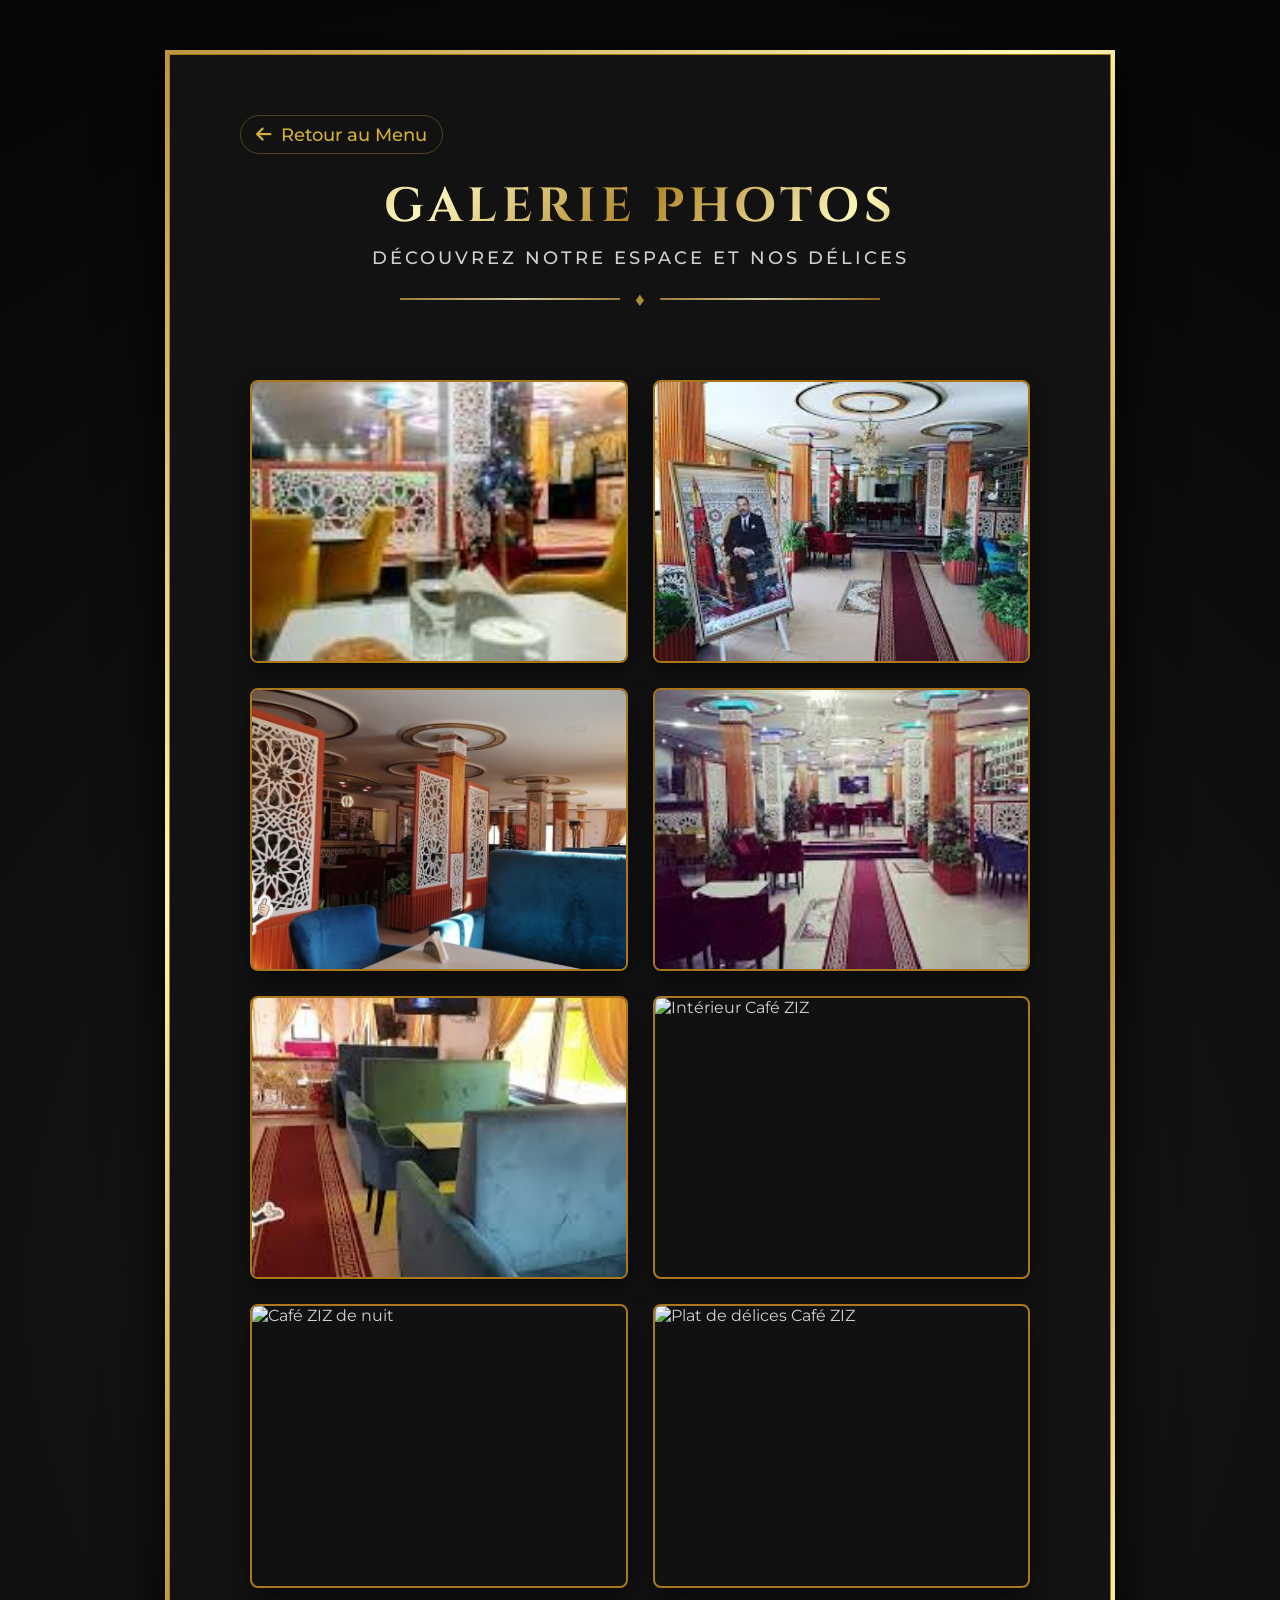
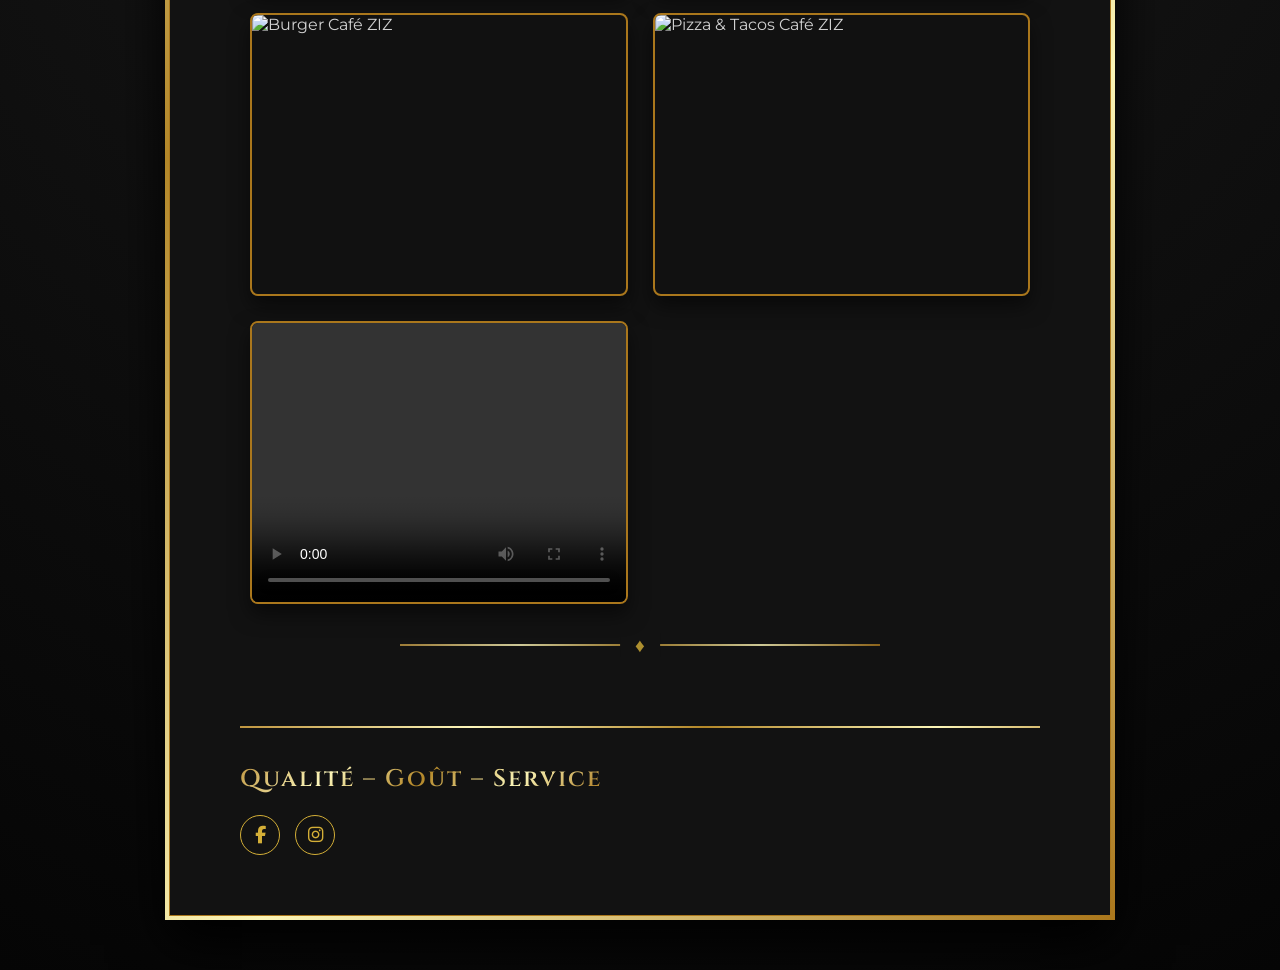
==== galerie.html @ 18fbc148 "Add files via upload" ====
<!DOCTYPE html>
<html lang="fr">
<head>
    <meta charset="UTF-8">
    <meta name="viewport" content="width=device-width, initial-scale=1.0">
    <title>Galerie Photos - Café ZIZ</title>
    <link href="https://fonts.googleapis.com/css2?family=Cinzel:wght@600;700&family=Montserrat:wght@300;400;500;600&display=swap" rel="stylesheet">
    <link rel="stylesheet" href="https://cdnjs.cloudflare.com/ajax/libs/font-awesome/6.4.0/css/all.min.css">
    <link rel="stylesheet" href="style.css">
</head>
<body>
    <div class="menu-wrapper">
        <div class="menu-border">
            
            <!-- EN-TÊTE GALERIE -->
            <header class="menu-header">
                <div style="display: flex; justify-content: space-between; align-items: center; width: 100%; margin-bottom: 20px;">
                    <a href="index.html" class="btn-back"><i class="fas fa-arrow-left"></i> <span data-i18n="back_menu">Retour au Menu</span></a>
                </div>
                <h1 class="logo" style="font-size: 3rem;">GALERIE PHOTOS</h1>
                <p class="subtitle" data-i18n="gallery_subtitle">Découvrez notre espace et nos délices</p>
                <div class="separator-lg"></div>
            </header>

            <!-- GRILLE DE PHOTOS -->
            <div class="gallery-grid">
                <!-- Les images seront remplacées par les vraies photos du client -->
                <div class="gallery-item">
                    <img src="galerie_1.png" alt="Intérieur Café ZIZ">
                </div>
                <div class="gallery-item">
                    <img src="galerie_2.png" alt="Ambiance Café ZIZ">
                </div>
                <div class="gallery-item">
                    <img src="galerie_3.png" alt="Café ZIZ">
                </div>
                <div class="gallery-item">
                    <img src="galerie_4.png" alt="Moment Café ZIZ">
                </div>
                <div class="gallery-item">
                    <img src="galerie_5.png" alt="Espace Café ZIZ">
                </div>
                <!-- Nouvelles photos de Facebook/Instagram -->
                <div class="gallery-item">
                    <img src="https://lh3.googleusercontent.com/gps-cs-s/AHVAweoNxLHYcgx1hzj46jsmkvnhsr-VAkMN4bJezgdVap1Wr3NnrfoCGLHvt9lrUhoif5vy9aZj2CBKVbX7vsvthm3c0YmHeY7kuM-_m4VFA2ZQ7hpc6B1k14rPy1wHjk3l5nMuJU4=s0" alt="Intérieur Café ZIZ">
                </div>
                <div class="gallery-item">
                    <img src="https://lh3.googleusercontent.com/gps-cs-s/AHVAweohrsUHpkGdg99qLm7tJDV2gJdjYiMEwgmk7EJVuGLrkl1IlY-J0fF3HxlY49N3o5aMW80NBz_TSGRo-Cj8Q3ye0EUSnNTfJAF_bVQ7Pmgxc7juDaPUa6mEBIuyZ4WYv8A6s7l2Lw=s0" alt="Café ZIZ de nuit">
                </div>
                <div class="gallery-item">
                    <img src="https://lh3.googleusercontent.com/gps-cs-s/AHVAwerqPcXUmlLuP56XF5-hAqOZH_MOqp10pVddZRDMVcAmP2FxIqf2_sDqcezC5HSfTGcW2uetWe-hbIVQs5oNxzUNivAekTcsPZGCHCSLEwLRocZ8YfQFwuEAC9zWvs_8993w6Uo=s0" alt="Plat de délices Café ZIZ">
                </div>
                <div class="gallery-item">
                    <img src="https://lh3.googleusercontent.com/gps-cs-s/AHVAweqTDdI72V5xpfSEFdHW0OCeVmuXG_MmndRvJmgnpA6kptyGIpIEhq6FA2DhvEZTqHW-zFI_aHbUTIRbvl5GpefRxkh-2f9QgcitPclg063tF8QLgwKr2r1g436xzqVhYNS43TLT=s0" alt="Burger Café ZIZ">
                </div>
                <div class="gallery-item">
                    <img src="https://lh3.googleusercontent.com/gps-cs-s/AHVAweots5VA2mmfvfKoRhsH7SCkhl7aC6pfZ7XgMldYOciRiDbuRqNXwTqY1IxlXIbH4WDxW-yd3jIkeTim8IRrinfquZ7zftHzJje9qfhjsOaen5wNLYrYQIeo10vks-vDa_x7sTk=s0" alt="Pizza & Tacos Café ZIZ">
                </div>
                <!-- Vidéo WhatsApp -->
                <div class="gallery-item">
                    <video controls>
                        <source src="WhatsApp Video 2026-03-01 at 05.08.19.mp4" type="video/mp4">
                        Votre navigateur ne supporte pas la balise vidéo.
                    </video>
                </div>
                <!-- Vous pouvez ajouter plus d'images ici -->
            </div>

            <div class="separator-lg" style="margin-top: 40px; margin-bottom: 30px;"></div>
            
            <!-- PIED DE MENU -->
            <footer class="menu-footer">
                <div class="slogan-container">
                    <p class="slogan" data-i18n="slogan">Qualité – Goût – Service</p>
                    <div class="socials">
                        <a href="https://www.facebook.com/profile.php?id=61587702085567" target="_blank" title="Facebook Café ZIZ"><i class="fab fa-facebook-f"></i></a>
                        <a href="https://www.instagram.com/station_restaurant_ziz?igsh=MXFtaHEzbTh1YmVvZw==" target="_blank" title="Instagram Café ZIZ"><i class="fab fa-instagram"></i></a>
                    </div>
                </div>
            </footer>
            
        </div>
    </div>
    
    <script src="translate.js"></script>
    <script>
        // Set the language from local storage if available, otherwise default to fr
        document.addEventListener('DOMContentLoaded', () => {
            const currentLang = localStorage.getItem('cafeZizLang') || 'fr';
            if (typeof setLanguage === 'function') {
                setLanguage(currentLang);
            }
        });
    </script>
</body>
</html>
---- style.css ----
/* VARIABLES DE COULEUR ET DESIGN (STYLE LUXE) */
:root {
    --bg-main: #0a0a0a;         /* Arrière-plan de la page */
    --bg-paper: #121212;        /* Arrière-plan du menu (Noir Mat) */
    
    --gold-primary: #D4AF37;    /* Doré Standard */
    --gold-light: #FBF5B7;      /* Doré Clair (Éclat) */
    --gold-dark: #AA771C;       /* Doré Sombre */
    
    /* Dégradé Doré pour les titres, boutons et bordures */
    --gold-gradient: linear-gradient(135deg, #BF953F, #FCF6BA, #B38728, #FBF5B7, #AA771C);
    
    --text-white: #ffffff;      
    --text-light: #d1d1d1;      /* Blanc Léger */
}

* {
    box-sizing: border-box;
    margin: 0;
    padding: 0;
}

body {
    background-color: var(--bg-main);
    background-image: radial-gradient(circle at center, #1a1a1a 0%, #050505 100%);
    color: var(--text-light);
    font-family: 'Montserrat', sans-serif;
    min-height: 100vh;
    display: flex;
    justify-content: center;
    align-items: center;
    padding: 50px 20px;
}

/* LE CONTENEUR PRINCIPAL DU MENU (Format A4/A3) */
.menu-wrapper {
    width: 100%;
    max-width: 950px; /* Dimension A4/A3 adaptée au web */
    background-color: var(--bg-paper);
    padding: 4px; /* Épaisseur de la bordure extérieure dorée */
    box-shadow: 0 25px 50px rgba(0, 0, 0, 0.95);
    background: var(--gold-gradient);
}

/* LA BORDURE INTÉRIEURE (Ligne fine dorée) */
.menu-border {
    background-color: var(--bg-paper);
    padding: 60px 70px;
    height: 100%;
    border: 1px solid var(--gold-dark);
    display: flex;
    flex-direction: column;
}

/* ======= ÉCRAN DE CHARGEMENT ======= */
.loading-screen {
    position: fixed;
    top: 0;
    left: 0;
    width: 100%;
    height: 100%;
    background-color: var(--bg-main);
    background-image: radial-gradient(circle at center, #1a1a1a 0%, #050505 100%);
    display: flex;
    justify-content: center;
    align-items: center;
    z-index: 9999;
    transition: opacity 0.8s ease, visibility 0.8s ease;
}

.loading-logo {
    font-size: 4rem;
    animation: pulse 1.5s infinite alternate, goldShine 2s infinite alternate;
    margin-bottom: 20px;
}

.loading-slogan {
    font-size: 1.5rem;
    color: var(--text-white);
    font-family: 'Cinzel', serif;
    text-shadow: 0 0 10px rgba(255, 255, 255, 0.3);
    animation: fadeInSlogan 2s ease-out forwards;
    direction: rtl;
}

@keyframes fadeInSlogan {
    from { opacity: 0; transform: translateY(20px); }
    to { opacity: 1; transform: translateY(0); }
}

.loading-screen.hidden {
    opacity: 0;
    visibility: hidden;
}

@keyframes pulse {
    0% { transform: scale(1); }
    100% { transform: scale(1.05); }
}

@keyframes goldShine {
    0% { text-shadow: 0 0 10px rgba(191, 149, 63, 0.4), 0 0 20px rgba(191, 149, 63, 0.2); }
    100% { text-shadow: 0 0 20px rgba(252, 246, 186, 0.8), 0 0 40px rgba(212, 175, 55, 0.6), 0 0 60px rgba(191, 149, 63, 0.4); }
}

/* ======= SÉLECTEUR DE LANGUE ======= */
.lang-selector {
    display: flex;
    justify-content: center;
    gap: 12px;
    margin-bottom: 30px;
}

.lang-btn {
    font-family: 'Montserrat', sans-serif;
    font-size: 0.9rem;
    font-weight: 500;
    background: transparent;
    color: var(--text-light);
    border: 1px solid rgba(212, 175, 55, 0.4);
    padding: 8px 18px;
    border-radius: 25px;
    cursor: pointer;
    transition: all 0.3s ease;
    letter-spacing: 0.5px;
}

.lang-btn:hover {
    border-color: var(--gold-primary);
    color: var(--gold-primary);
    transform: translateY(-2px);
    box-shadow: 0 4px 12px rgba(212, 175, 55, 0.2);
}

.lang-btn.active {
    background: var(--gold-gradient);
    color: #000;
    border-color: transparent;
    font-weight: 600;
    box-shadow: 0 4px 15px rgba(212, 175, 55, 0.35);
}

/* RTL Support for Arabic */
[dir="rtl"] .category-title {
    flex-direction: row-reverse;
}

[dir="rtl"] .items li {
    flex-direction: row-reverse;
}

[dir="rtl"] .dots {
    margin: 0 12px;
}

[dir="rtl"] .about-vision {
    border-left: none;
    border-right: 3px solid var(--gold-primary);
}

[dir="rtl"] .no-price li {
    margin-right: 0;
    margin-left: 15px;
}

[dir="rtl"] .no-price li::before {
    margin-right: 0;
    margin-left: 8px;
}

/* ======= EN-TÊTE ======= */
.menu-header {
    text-align: center;
    margin-bottom: 50px;
}

/* ======= STICKY NAVIGATION ======= */
.sticky-nav {
    position: sticky;
    top: 0;
    z-index: 100;
    background: var(--bg-paper);
    padding: 15px 0;
    border-bottom: 1px solid rgba(212, 175, 55, 0.3);
    margin: 0 -70px 30px -70px;
    box-shadow: 0 5px 15px rgba(0,0,0,0.5);
    overflow-x: auto;
    white-space: nowrap;
    -ms-overflow-style: none;
    scrollbar-width: none;
}
.sticky-nav::-webkit-scrollbar {
    display: none;
}

.nav-links {
    list-style: none;
    display: flex;
    justify-content: flex-start;
    padding: 0 70px;
    gap: 15px;
}

.nav-links li a {
    text-decoration: none;
    color: var(--text-light);
    font-size: 0.95rem;
    font-weight: 500;
    padding: 8px 16px;
    border-radius: 20px;
    border: 1px solid rgba(212, 175, 55, 0.4);
    background: rgba(10, 10, 10, 0.8);
    transition: all 0.3s ease;
    display: flex;
    align-items: center;
    gap: 8px;
}

.nav-links li a:hover, .nav-links li a.active-link {
    background: var(--gold-gradient);
    color: #000;
    border-color: transparent;
    font-weight: 600;
    box-shadow: 0 4px 10px rgba(212, 175, 55, 0.3);
}

.logo {
    font-family: 'Cinzel', serif;
    font-size: 3.8rem;
    font-weight: 700;
    background: var(--gold-gradient);
    -webkit-background-clip: text;
    background-clip: text;
    -webkit-text-fill-color: transparent;
    letter-spacing: 5px;
    margin-bottom: 8px;
    color: var(--gold-primary); /* Fallback */
}

.subtitle {
    font-size: 1.1rem;
    letter-spacing: 3px;
    color: var(--text-light);
    text-transform: uppercase;
    margin-bottom: 8px;
    font-weight: 500;
}

.location {
    font-size: 0.95rem;
    color: var(--gold-primary);
    letter-spacing: 1px;
}

/* Ligne séparatrice avec losange */
.separator-lg {
    width: 60%;
    height: 2px;
    background: var(--gold-gradient);
    margin: 30px auto 0;
    position: relative;
    opacity: 0.8;
}

.separator-sm {
    width: 30%;
    height: 1px;
    background: var(--gold-gradient);
    margin: 40px auto 10px;
    opacity: 0.6;
}

/* SECTION AMBIANCE */
.ambience-section {
    width: 100%;
    margin: 20px 0 40px;
    text-align: center;
}

.ambience-title {
    font-family: 'Cinzel', serif;
    font-size: 1.2rem;
    color: var(--gold-primary);
    letter-spacing: 4px;
    text-transform: uppercase;
    margin-bottom: 25px;
}

.ambience-container {
    width: 100%;
    max-width: 800px;
    margin: 0 auto;
    padding: 10px;
    border: 1px solid var(--gold-dark);
    background: rgba(255, 255, 255, 0.03);
    border-radius: 8px;
    box-shadow: 0 15px 35px rgba(0,0,0,0.5);
}

.ambience-img {
    width: 100%;
    height: auto;
    max-height: 450px;
    object-fit: cover;
    border-radius: 4px;
    display: block;
    transition: transform 0.5s ease, filter 0.5s ease;
    filter: brightness(0.9);
}

.ambience-img:hover {
    transform: scale(1.02);
    filter: brightness(1.1);
}

/* Responsive adjustment for ambience */
@media (max-width: 600px) {
    .ambience-title {
        font-size: 1rem;
    }
    .ambience-container {
        padding: 5px;
    }
    .ambience-img {
        max-height: 250px;
    }
}

.separator-lg::after {
    content: '♦';
    position: absolute;
    top: 50%;
    left: 50%;
    transform: translate(-50%, -50%);
    color: var(--gold-primary);
    background-color: var(--bg-paper);
    padding: 0 15px;
    font-size: 1.2rem;
}

/* ======= STRUCTURE DES COLONNES ======= */
.menu-content {
    display: flex;
    justify-content: space-between;
    gap: 40px;
    margin-bottom: 25px;
}

.menu-column {
    flex: 1;
    display: flex;
    flex-direction: column;
    gap: 35px;
}

.flex-three-col {
    gap: 30px;
    border-top: 1px solid rgba(212, 175, 55, 0.25);
    padding-top: 35px;
    margin-top: 10px;
}

/* ======= CATÉGORIES ET TITRES ======= */
.category {
    margin-bottom: 20px;
}

.category-title {
    font-family: 'Cinzel', serif;
    background: var(--gold-gradient);
    -webkit-background-clip: text;
    background-clip: text;
    -webkit-text-fill-color: transparent;
    font-size: 1.8rem;
    border-bottom: 1px solid rgba(212, 175, 55, 0.4);
    padding-bottom: 8px;
    margin-bottom: 15px;
    display: flex;
    align-items: center;
    gap: 12px;
    letter-spacing: 1px;
    color: var(--gold-primary); /* Fallback */
}

.main-cat {
    justify-content: center;
    font-size: 2.1rem;
    margin-bottom: 25px;
}

.sub-cat {
    font-family: 'Cinzel', serif;
    background: var(--gold-gradient);
    -webkit-background-clip: text;
    background-clip: text;
    -webkit-text-fill-color: transparent;
    font-size: 1.4rem;
    margin-bottom: 10px;
    color: var(--gold-light); /* Fallback */
}

.sub-cat i {
    color: var(--gold-dark);
    margin-right: 8px;
}

/* Icônes de catégories dorées */
.category-title i {
    font-size: 1.5rem;
    background: var(--gold-gradient);
    -webkit-background-clip: text;
    background-clip: text;
    -webkit-text-fill-color: transparent;
    width: 35px;
    text-align: center;
}

/* Badge (ex: Vendredi) */
.badge {
    font-family: 'Montserrat', sans-serif;
    font-size: 0.75rem;
    background: var(--gold-gradient);
    color: #000;
    padding: 4px 10px;
    border-radius: 4px;
    font-weight: 700;
    vertical-align: middle;
    margin-left: auto; /* Pousse à droite si flex */
    letter-spacing: 0.5px;
    text-transform: uppercase;
}

.badge-lg {
    font-size: 0.85rem;
    padding: 6px 12px;
    box-shadow: 0 0 10px rgba(212, 175, 55, 0.4);
    animation: goldPulse 2s infinite;
}

@keyframes goldPulse {
    0% { box-shadow: 0 0 5px rgba(212, 175, 55, 0.2); transform: scale(1); }
    50% { box-shadow: 0 0 15px rgba(212, 175, 55, 0.6); transform: scale(1.02); }
    100% { box-shadow: 0 0 5px rgba(212, 175, 55, 0.2); transform: scale(1); }
}

/* ======= LISTE DES ARTICLES ======= */
.ftour-desc {
    font-size: 1rem;
    line-height: 1.6;
    color: var(--text-light);
    font-style: italic;
    margin-bottom: 15px;
}

.small-desc {
    font-size: 0.95rem;
    color: var(--text-light);
    opacity: 0.9;
    margin-left: 8px;
    font-style: italic;
}

.top-margin {
    margin-top: 35px;
}

.top-margin-border {
    margin-top: 25px;
}

.items {
    list-style: none;
    display: flex;
    flex-direction: column;
    gap: 8px;
}

.items li {
    display: flex;
    align-items: baseline;
    font-size: 1.2rem;
    font-weight: 400;
}

.item-name {
    color: var(--text-white);
    font-weight: 500;
    letter-spacing: 0.5px;
    white-space: nowrap;
}

.dots {
    flex: 1;
    border-bottom: 1px dotted rgba(212, 175, 55, 0.4);
    margin: 0 12px;
    position: relative;
    top: -4px;
}

.item-price {
    color: var(--gold-light);
    font-weight: 600;
    font-size: 1.25rem;
    font-family: 'Montserrat', sans-serif;
    white-space: nowrap;
}

/* Styles pour liste sans prix (Tajine, etc.) */
.no-price {
    display: flex;
    flex-wrap: wrap;
    gap: 6px;
}

.no-price li {
    display: inline-block;
    margin-right: 15px;
    color: var(--text-light);
    font-size: 1.15rem;
    font-weight: 400;
}

.no-price li::before {
    content: '•';
    color: var(--gold-primary);
    margin-right: 8px;
    font-size: 1.2rem;
    vertical-align: middle;
}

.grid-list-four {
    display: grid;
    grid-template-columns: 1fr;
    gap: 25px;
}

.sub-cat-mini {
    color: var(--gold-primary);
    font-size: 1.15rem;
    margin-bottom: 12px;
    font-family: 'Cinzel', serif;
    border-bottom: 1px dotted rgba(212, 175, 55, 0.3);
    padding-bottom: 5px;
    display: inline-block;
}

.grid-list-salades {
    display: grid;
    grid-template-columns: 1fr;
    gap: 10px;
}

.grid-list {
    display: grid;
    grid-template-columns: 1fr 1fr;
    gap: 5px;
}

.grid-list li {
    margin-right: 0;
}

.tagine-info, .couscous-info {
    font-size: 1.05rem;
    color: var(--text-white);
    margin-bottom: 8px;
}

.couscous-info {
    font-size: 1.15rem;
    color: var(--gold-primary);
    margin-bottom: 15px;
    border-bottom: 1px dashed rgba(212, 175, 55, 0.3);
    padding-bottom: 8px;
    display: inline-block;
}

.tagine-info strong, .couscous-info strong {
    color: var(--gold-primary);
    font-weight: 500;
}

.couscous-info .badge {
    margin-left: 10px;
}

.list-margin {
    margin-top: 15px;
}

.glace-price {
    margin-top: 15px;
    font-size: 1.15rem;
    color: var(--text-white);
}

.price-hl {
    color: var(--gold-light);
    font-weight: 700;
    font-size: 1.25rem;
    font-family: 'Montserrat', sans-serif;
}

.small-cat {
    flex: 1;
}

/* ======= PIED DE PAGE / FINAL TOUCH ======= */
.menu-footer {
    margin-top: 50px;
    border-top: 2px solid;
    border-image: var(--gold-gradient);
    border-image-slice: 1;
    padding-top: 35px;
    display: flex;
    justify-content: space-between;
    align-items: flex-end;
}

.slogan-container {
    display: flex;
    flex-direction: column;
    gap: 20px;
}

.slogan {
    font-family: 'Cinzel', serif;
    font-size: 1.5rem;
    background: var(--gold-gradient);
    -webkit-background-clip: text;
    background-clip: text;
    -webkit-text-fill-color: transparent;
    letter-spacing: 2px;
    font-weight: 600;
}

.socials {
    display: flex;
    gap: 15px;
}

.socials a {
    display: flex;
    align-items: center;
    justify-content: center;
    width: 40px;
    height: 40px;
    border-radius: 50%;
    border: 1px solid var(--gold-primary);
    color: var(--gold-primary);
    text-decoration: none;
    transition: all 0.3s ease;
    font-size: 1.1rem;
}

.socials a:hover {
    background: var(--gold-gradient);
    color: #000;
    transform: translateY(-2px);
    box-shadow: 0 5px 15px rgba(212, 175, 55, 0.3);
}

.qr-container {
    display: flex;
    align-items: center;
    gap: 20px;
    text-align: right;
}

.qr-text {
    font-size: 0.9rem;
    color: var(--text-light);
    line-height: 1.5;
    font-weight: 400;
    letter-spacing: 0.5px;
}

.qr-code {
    border: 2px solid var(--gold-primary);
    padding: 5px;
    border-radius: 6px;
    background-color: #060606;
    transition: transform 0.3s ease;
}
.qr-code:hover {
    transform: scale(1.05);
}

/* ======= SECTION À PROPOS ======= */
.about-section {
    margin-top: 40px;
    padding-top: 35px;
    border-top: 1px solid rgba(212, 175, 55, 0.25);
}

.about-content {
    background: rgba(255, 255, 255, 0.02);
    border: 1px solid rgba(212, 175, 55, 0.15);
    border-radius: 8px;
    padding: 30px;
    text-align: center;
}

.about-title {
    font-family: 'Cinzel', serif;
    color: var(--gold-primary);
    font-size: 1.5rem;
    margin-bottom: 20px;
    letter-spacing: 1px;
}

.about-title i {
    margin-right: 10px;
}

.about-text {
    font-size: 1.15rem;
    line-height: 1.6;
    margin-bottom: 25px;
    color: var(--text-light);
}

.about-text strong {
    color: var(--gold-light);
    font-weight: 600;
}

.about-features {
    margin-bottom: 25px;
    text-align: left;
    display: inline-block;
}

.about-features h4 {
    color: var(--gold-primary);
    margin-bottom: 15px;
    font-size: 1.2rem;
    font-weight: 600;
}

.about-features ul {
    list-style: none;
    display: grid;
    grid-template-columns: 1fr 1fr;
    gap: 12px 30px;
}

.about-features li {
    font-size: 1.1rem;
    display: flex;
    align-items: center;
    gap: 8px;
    color: var(--text-white);
}

.about-features i {
    color: var(--gold-primary);
    font-size: 1rem;
}

.about-vision {
    background: rgba(0, 0, 0, 0.3);
    padding: 15px 20px;
    border-radius: 6px;
    border-left: 3px solid var(--gold-primary);
    display: inline-block;
    max-width: 80%;
}

.about-vision h4 {
    color: var(--gold-primary);
    margin-bottom: 8px;
    font-size: 1.2rem;
    font-weight: 600;
}

.about-vision p {
    font-size: 1.15rem;
    line-height: 1.5;
}

.about-vision strong {
    color: var(--gold-light);
    letter-spacing: 1px;
}

/* ======= GALERIE PHOTOS ======= */
.gallery-grid {
    display: grid;
    grid-template-columns: repeat(auto-fit, minmax(280px, 1fr));
    gap: 25px;
    margin-top: 30px;
    padding: 0 10px;
}

.gallery-item {
    border-radius: 8px;
    overflow: hidden;
    position: relative;
    border: 2px solid var(--gold-dark);
    box-shadow: 0 10px 20px rgba(0, 0, 0, 0.5);
    transition: transform 0.4s ease, box-shadow 0.4s ease;
    background-color: #111;
    display: flex;
    justify-content: center;
    align-items: center;
    aspect-ratio: 4/3;
}

.gallery-item img, .gallery-item video {
    width: 100%;
    height: 100%;
    object-fit: cover;
    transition: transform 0.6s ease;
}

.gallery-item:hover {
    transform: translateY(-5px);
    box-shadow: 0 15px 30px rgba(212, 175, 55, 0.4);
    border-color: var(--gold-primary);
}

.gallery-item:hover img {
    transform: scale(1.05);
}

.btn-back {
    display: inline-flex;
    align-items: center;
    gap: 10px;
    color: var(--gold-primary);
    text-decoration: none;
    font-size: 1.1rem;
    font-weight: 500;
    transition: all 0.3s ease;
    padding: 8px 15px;
    border: 1px solid rgba(212, 175, 55, 0.3);
    border-radius: 25px;
}

.btn-back:hover {
    background: rgba(212, 175, 55, 0.1);
    color: var(--gold-light);
    border-color: var(--gold-primary);
}

.btn-gallery {
    display: inline-flex;
    align-items: center;
    gap: 12px;
    background: var(--gold-gradient);
    color: #000;
    text-decoration: none;
    font-size: 1.2rem;
    font-weight: 600;
    padding: 12px 25px;
    border-radius: 30px;
    transition: all 0.3s ease;
    box-shadow: 0 5px 15px rgba(212, 175, 55, 0.4);
    letter-spacing: 0.5px;
}

.btn-gallery:hover {
    transform: translateY(-3px);
    box-shadow: 0 8px 25px rgba(212, 175, 55, 0.6);
}

/* ======= SECTION VIDÉO ======= */
.video-section {
    margin-top: 40px;
    padding-top: 35px;
    border-top: 1px solid rgba(212, 175, 55, 0.25);
    text-align: center;
}

.video-header {
    margin-bottom: 25px;
}

.video-title {
    font-family: 'Cinzel', serif;
    color: var(--text-white);
    font-size: 1.5rem;
    margin-bottom: 10px;
    letter-spacing: 1px;
}

.video-desc {
    color: var(--text-light);
    font-size: 1.1rem;
}

.video-container {
    width: 100%;
    max-width: 800px;
    margin: 0 auto;
}

/* ======= MAPS & AVIS ======= */
.maps-section {
    margin-top: 40px;
    padding-top: 35px;
    border-top: 1px solid rgba(212, 175, 55, 0.25);
    text-align: center;
}

.maps-header {
    margin-bottom: 25px;
}

.maps-title {
    font-family: 'Cinzel', serif;
    color: var(--gold-primary);
    font-size: 1.5rem;
    margin-bottom: 10px;
    letter-spacing: 1px;
}

.maps-title i {
    margin-right: 10px;
}

.stars-rating {
    margin-bottom: 10px;
}

.stars-rating i {
    color: var(--gold-primary);
    font-size: 1.2rem;
    margin: 0 2px;
}

.rating-text {
    color: var(--gold-light);
    font-size: 1.2rem;
    font-weight: 600;
    margin-left: 8px;
}

.maps-desc {
    color: var(--text-light);
    font-size: 1.1rem;
}

.maps-container {
    width: 100%;
    border: 2px solid var(--gold-dark);
    border-radius: 8px;
    overflow: hidden;
    box-shadow: 0 10px 20px rgba(0, 0, 0, 0.5);
}

.maps-container iframe {
    display: block;
}

/* ======= RESPONSIVE DESIGN ======= */

/* --- TABLETTE (max 850px) --- */
@media (max-width: 850px) {
    .menu-border {
        padding: 40px 30px;
    }
    
    .menu-content, .menu-content.top-margin {
        flex-direction: column;
        gap: 30px;
    }
    
    .menu-content {
        gap: 25px;
    }
    
    .grid-list-four {
        grid-template-columns: 1fr;
    }
    
    .flex-three-col {
        flex-direction: column;
        gap: 35px;
    }
    
    .menu-footer {
        flex-direction: column-reverse;
        gap: 30px;
        align-items: center;
        text-align: center;
    }
    
    .qr-container {
        flex-direction: column;
        text-align: center;
    }
    
    .logo {
        font-size: 3rem;
    }

    .about-features ul {
        grid-template-columns: 1fr;
    }
    
    .about-vision {
        max-width: 100%;
    }

    .lang-selector {
        flex-wrap: wrap;
        gap: 8px;
    }

    .lang-btn {
        font-size: 0.85rem;
        padding: 7px 16px;
    }
}

/* --- MOBILE (max 600px) --- */
@media (max-width: 600px) {
    body {
        padding: 15px 8px;
    }

    .menu-wrapper {
        padding: 3px;
    }

    .menu-border {
        padding: 30px 20px;
    }
    
    .logo {
        font-size: 2.4rem;
        letter-spacing: 3px;
    }
    
    .subtitle {
        font-size: 0.9rem;
        letter-spacing: 2px;
    }
    
    .location {
        font-size: 0.85rem;
    }
    
    .separator-lg {
        width: 80%;
        margin-top: 20px;
    }
    
    .menu-header {
        margin-bottom: 30px;
    }

    /* Language selector mobile */
    .lang-selector {
        margin-bottom: 20px;
        gap: 6px;
    }

    .lang-btn {
        font-size: 0.75rem;
        padding: 6px 12px;
        border-radius: 20px;
    }

    /* Categories */
    .category-title {
        font-size: 1.4rem;
        gap: 8px;
    }
    
    .main-cat {
        font-size: 1.6rem;
        margin-bottom: 18px;
    }
    
    .sub-cat {
        font-size: 1.15rem;
    }
    
    .category-title i {
        font-size: 1.2rem;
        width: 28px;
    }

    /* Items */
    .items li {
        font-size: 1.05rem;
    }
    
    .item-name {
        font-size: 1rem;
    }
    
    .item-price {
        font-size: 1.05rem;
        white-space: nowrap;
    }
    
    .dots {
        margin: 0 8px;
    }

    /* Descriptions */
    .ftour-desc {
        font-size: 0.9rem;
        line-height: 1.5;
    }
    
    .small-desc {
        font-size: 0.8rem;
        display: block;
        margin-left: 0;
        margin-top: 2px;
    }

    /* No-price items */
    .no-price li {
        font-size: 1rem;
    }

    /* Tagine / Couscous */
    .tagine-info, .couscous-info {
        font-size: 0.95rem;
    }
    
    .couscous-info {
        font-size: 1rem;
    }
    
    /* Badge */
    .badge {
        font-size: 0.65rem;
        padding: 3px 8px;
    }
    
    .badge-lg {
        font-size: 0.7rem;
        padding: 4px 10px;
    }

    /* Glaces */
    .grid-list {
        grid-template-columns: 1fr 1fr;
        gap: 6px;
    }
    
    .glace-price {
        font-size: 1rem;
    }
    
    .price-hl {
        font-size: 1.1rem;
    }

    /* About section */
    .about-content {
        padding: 20px 15px;
    }
    
    .about-title {
        font-size: 1.25rem;
    }
    
    .about-text {
        font-size: 1rem;
    }
    
    .about-features h4 {
        font-size: 1.05rem;
    }
    
    .about-features li {
        font-size: 0.95rem;
    }
    
    .about-vision h4 {
        font-size: 1.05rem;
    }
    
    .about-vision p {
        font-size: 1rem;
    }
    
    /* Maps & Avis mobile */
    .maps-title {
        font-size: 1.25rem;
    }
    
    .rating-text {
        font-size: 1rem;
    }
    
    .maps-desc {
        font-size: 0.95rem;
    }
    
    .maps-container iframe {
        height: 200px;
    }

    /* Footer */
    .slogan {
        font-size: 1.2rem;
        letter-spacing: 1px;
    }
    

    .socials a {
        width: 38px;
        height: 38px;
        font-size: 1rem;
    }
    
    .qr-text {
        font-size: 0.8rem;
    }

    /* Sub categories */
    .sub-cat-mini {
        font-size: 1rem;
    }

    /* Top margins */
    .top-margin {
        margin-top: 25px;
    }
    
    .top-margin-border {
        margin-top: 20px;
        padding-top: 25px;
    }
    
    .menu-footer {
        margin-top: 35px;
        padding-top: 25px;
    }
}

/* --- PETIT MOBILE (max 420px) --- */
@media (max-width: 420px) {
    body {
        padding: 10px 5px;
    }
    
    .menu-border {
        padding: 25px 15px;
    }
    
    .logo {
        font-size: 2rem;
        letter-spacing: 2px;
    }
    
    .subtitle {
        font-size: 0.8rem;
    }
    
    .category-title {
        font-size: 1.2rem;
    }
    
    .main-cat {
        font-size: 1.4rem;
    }
    
    .items li {
        font-size: 0.95rem;
    }
    
    .item-price {
        font-size: 0.95rem;
    }
    
    .lang-btn {
        font-size: 0.7rem;
        padding: 5px 10px;
    }

    .about-content {
        padding: 15px 12px;
    }
    
    .slogan {
        font-size: 1rem;
    }
}

/* ======= BOUTON WHATSAPP FLOTTANT ======= */
.whatsapp-float {
    position: fixed;
    width: 60px;
    height: 60px;
    bottom: 40px;
    right: 40px;
    background-color: #25d366;
    color: #FFF;
    border-radius: 50px;
    text-align: center;
    font-size: 35px;
    box-shadow: 0px 4px 15px rgba(0, 0, 0, 0.4);
    z-index: 1000;
    display: flex;
    justify-content: center;
    align-items: center;
    text-decoration: none;
    transition: all 0.3s ease;
    animation: bounceWhatsApp 2s infinite;
}

.whatsapp-float:hover {
    background-color: #128c7e;
    transform: scale(1.1);
    box-shadow: 0px 6px 20px rgba(37, 211, 102, 0.6);
}

@keyframes bounceWhatsApp {
    0%, 20%, 50%, 80%, 100% { transform: translateY(0); }
    40% { transform: translateY(-10px); }
    60% { transform: translateY(-5px); }
}

@media (max-width: 600px) {
    .whatsapp-float {
        width: 50px;
        height: 50px;
        bottom: 20px;
        right: 20px;
        font-size: 30px;
    }
}

/* ======= NAV LIVRAISON BADGE ======= */
.nav-livraison {
    background: linear-gradient(135deg, rgba(37, 211, 102, 0.15), rgba(18, 140, 126, 0.15)) !important;
    border-color: rgba(37, 211, 102, 0.6) !important;
    color: #25d366 !important;
}

.nav-livraison:hover {
    background: linear-gradient(135deg, #25d366, #128c7e) !important;
    color: #fff !important;
    border-color: transparent !important;
}

.nav-gratuit-badge {
    background: #25d366;
    color: #fff;
    font-size: 0.6rem;
    font-weight: 800;
    padding: 2px 6px;
    border-radius: 10px;
    letter-spacing: 0.5px;
    animation: pulseLiv 1.8s infinite;
}

@keyframes pulseLiv {
    0%, 100% { opacity: 1; transform: scale(1); }
    50% { opacity: 0.8; transform: scale(1.08); }
}

/* ======= SECTION LIVRAISON GRATUITE ======= */
.livraison-section {
    margin-top: 30px;
    padding-top: 40px;
    border-top: 1px solid rgba(37, 211, 102, 0.25);
}

.livraison-inner {
    background: linear-gradient(135deg, rgba(37, 211, 102, 0.06) 0%, rgba(18, 140, 126, 0.04) 50%, rgba(37, 211, 102, 0.06) 100%);
    border: 1px solid rgba(37, 211, 102, 0.25);
    border-radius: 16px;
    padding: 40px 30px;
    text-align: center;
    position: relative;
    overflow: hidden;
}

.livraison-inner::before {
    content: '';
    position: absolute;
    top: -50%;
    left: -50%;
    width: 200%;
    height: 200%;
    background: radial-gradient(circle at center, rgba(37, 211, 102, 0.04) 0%, transparent 60%);
    pointer-events: none;
}

.livraison-badge-top {
    display: inline-block;
    background: linear-gradient(135deg, #25d366, #128c7e);
    color: #fff;
    font-size: 0.85rem;
    font-weight: 800;
    padding: 6px 20px;
    border-radius: 20px;
    letter-spacing: 2px;
    margin-bottom: 20px;
    box-shadow: 0 4px 15px rgba(37, 211, 102, 0.35);
    animation: pulseLiv 2s infinite;
}

.livraison-title {
    font-family: 'Cinzel', serif;
    font-size: 2.2rem;
    color: #25d366;
    margin-bottom: 12px;
    letter-spacing: 2px;
}

.livraison-title i {
    margin-right: 12px;
    animation: bikeMove 1.5s ease-in-out infinite alternate;
}

@keyframes bikeMove {
    from { transform: translateX(-5px); }
    to { transform: translateX(5px); }
}

.livraison-subtitle {
    font-size: 1.15rem;
    color: var(--text-light);
    margin-bottom: 30px;
    line-height: 1.6;
}

.livraison-subtitle strong {
    color: #25d366;
    font-weight: 700;
}

.livraison-features {
    display: flex;
    justify-content: center;
    gap: 25px;
    flex-wrap: wrap;
    margin-bottom: 35px;
}

.liv-feature {
    display: flex;
    flex-direction: column;
    align-items: center;
    gap: 10px;
    background: rgba(37, 211, 102, 0.08);
    border: 1px solid rgba(37, 211, 102, 0.2);
    border-radius: 12px;
    padding: 18px 22px;
    min-width: 110px;
    transition: transform 0.3s ease, background 0.3s ease;
}

.liv-feature:hover {
    transform: translateY(-4px);
    background: rgba(37, 211, 102, 0.14);
}

.liv-feature i {
    font-size: 1.6rem;
    color: #25d366;
}

.liv-feature span {
    font-size: 0.85rem;
    color: var(--text-white);
    font-weight: 500;
    text-align: center;
}

.livraison-whatsapp {
    display: inline-flex;
    align-items: center;
    gap: 10px;
    background: linear-gradient(135deg, #25d366, #128c7e);
    color: #fff;
    text-decoration: none;
    font-size: 1.1rem;
    font-weight: 700;
    padding: 16px 35px;
    border-radius: 50px;
    margin-bottom: 20px;
    box-shadow: 0 8px 25px rgba(37, 211, 102, 0.4);
    transition: all 0.3s ease;
    letter-spacing: 0.5px;
}

.livraison-whatsapp i {
    font-size: 1.4rem;
}

.livraison-whatsapp:hover {
    transform: translateY(-3px) scale(1.03);
    box-shadow: 0 12px 35px rgba(37, 211, 102, 0.55);
}

.livraison-note {
    font-size: 0.95rem;
    color: rgba(255, 255, 255, 0.55);
    font-style: italic;
    margin-top: 5px;
}

@media (max-width: 600px) {
    .livraison-title { font-size: 1.5rem; }
    .livraison-features { gap: 12px; }
    .liv-feature { min-width: 80px; padding: 12px 14px; }
    .livraison-whatsapp { font-size: 0.95rem; padding: 13px 25px; }
}

/* ======= FORMULAIRE COMMANDE LIVRAISON ======= */
.order-form-container {
    width: 100%;
    max-width: 520px;
    margin: 0 auto 20px;
    text-align: left;
}

.order-form-title {
    font-family: 'Cinzel', serif;
    font-size: 1.1rem;
    color: #25d366;
    text-align: center;
    margin-bottom: 20px;
    letter-spacing: 1px;
}

.order-form-title i {
    margin-right: 8px;
}

.order-form {
    display: flex;
    flex-direction: column;
    gap: 14px;
}

.form-group {
    display: flex;
    flex-direction: column;
    gap: 6px;
}

.form-group label {
    font-size: 0.85rem;
    font-weight: 600;
    color: rgba(255, 255, 255, 0.75);
    letter-spacing: 0.5px;
}

.form-group label i {
    color: #25d366;
    margin-right: 6px;
}

.form-group input,
.form-group textarea {
    background: rgba(255, 255, 255, 0.05);
    border: 1px solid rgba(37, 211, 102, 0.25);
    border-radius: 10px;
    padding: 12px 16px;
    color: #fff;
    font-family: 'Montserrat', sans-serif;
    font-size: 0.95rem;
    outline: none;
    transition: border-color 0.3s ease, background 0.3s ease;
    resize: none;
}

.form-group input::placeholder,
.form-group textarea::placeholder {
    color: rgba(255, 255, 255, 0.3);
    font-size: 0.88rem;
}

.form-group input:focus,
.form-group textarea:focus {
    border-color: #25d366;
    background: rgba(37, 211, 102, 0.07);
    box-shadow: 0 0 0 3px rgba(37, 211, 102, 0.12);
}

.form-submit-btn {
    width: 100%;
    justify-content: center;
    margin-top: 8px;
    border: none;
    cursor: pointer;
    font-family: 'Montserrat', sans-serif;
}

@media (max-width: 600px) {
    .order-form-container {
        max-width: 100%;
    }
}

/* ============================================================
   CAF� ZIZ � CART SYSTEM STYLES
   ============================================================ */

/* Bouton + sur chaque article */
.add-to-cart-btn {
    margin-left: auto;
    background: linear-gradient(135deg, var(--gold-primary), var(--gold-dark));
    border: none;
    color: #000;
    width: 26px;
    height: 26px;
    border-radius: 50%;
    cursor: pointer;
    font-size: 0.75rem;
    display: inline-flex;
    align-items: center;
    justify-content: center;
    transition: transform 0.2s, box-shadow 0.2s;
    flex-shrink: 0;
}
.add-to-cart-btn:hover {
    transform: scale(1.2);
    box-shadow: 0 0 10px rgba(212,175,55,0.5);
}
.btn-pop {
    animation: btnPop 0.3s ease;
}
@keyframes btnPop {
    0%   { transform: scale(1); }
    50%  { transform: scale(1.4); }
    100% { transform: scale(1); }
}

/* FAB (bouton panier flottant) */
#cart-fab {
    position: fixed;
    bottom: 100px;
    right: 28px;
    width: 58px;
    height: 58px;
    background: linear-gradient(135deg, var(--gold-primary), var(--gold-dark));
    border-radius: 50%;
    display: flex;
    align-items: center;
    justify-content: center;
    font-size: 1.4rem;
    color: #000;
    cursor: pointer;
    z-index: 999;
    box-shadow: 0 6px 20px rgba(212,175,55,0.45);
    transition: transform 0.3s, box-shadow 0.3s;
}
#cart-fab:hover { transform: scale(1.1); box-shadow: 0 8px 25px rgba(212,175,55,0.6); }

/* Badge count */
#cart-badge {
    position: absolute;
    top: -4px;
    right: -4px;
    background: #e74c3c;
    color: #fff;
    font-size: 0.7rem;
    font-weight: 700;
    width: 20px;
    height: 20px;
    border-radius: 50%;
    align-items: center;
    justify-content: center;
    font-family: 'Montserrat', sans-serif;
}

/* Panel panier */
#cart-panel {
    position: fixed;
    bottom: 170px;
    right: 20px;
    width: 320px;
    max-height: 70vh;
    background: #0f0f0f;
    border: 1px solid rgba(212,175,55,0.35);
    border-radius: 16px;
    z-index: 998;
    display: flex;
    flex-direction: column;
    box-shadow: 0 15px 50px rgba(0,0,0,0.8);
    transform: translateY(20px) scale(0.95);
    opacity: 0;
    pointer-events: none;
    transition: all 0.3s ease;
    overflow: hidden;
}
#cart-panel.cart-open {
    transform: translateY(0) scale(1);
    opacity: 1;
    pointer-events: all;
}

.cart-panel-header {
    display: flex;
    align-items: center;
    justify-content: space-between;
    padding: 14px 18px;
    background: rgba(212,175,55,0.08);
    border-bottom: 1px solid rgba(212,175,55,0.2);
}
.cart-panel-header h3 {
    font-family: 'Cinzel', serif;
    font-size: 1rem;
    color: var(--gold-primary);
    display: flex;
    align-items: center;
    gap: 8px;
}
.cart-close-btn {
    background: transparent;
    border: none;
    color: rgba(255,255,255,0.5);
    cursor: pointer;
    font-size: 1rem;
    transition: color 0.2s;
}
.cart-close-btn:hover { color: #fff; }

#cart-list {
    overflow-y: auto;
    padding: 12px 16px;
    flex: 1;
    display: flex;
    flex-direction: column;
    gap: 10px;
}
.cart-empty {
    text-align: center;
    color: rgba(255,255,255,0.35);
    font-size: 0.9rem;
    padding: 20px 0;
}

.cart-row {
    display: flex;
    align-items: center;
    justify-content: space-between;
    background: rgba(255,255,255,0.04);
    border: 1px solid rgba(212,175,55,0.12);
    border-radius: 8px;
    padding: 8px 12px;
    gap: 10px;
}
.cart-row-info {
    display: flex;
    flex-direction: column;
    gap: 2px;
    flex: 1;
}
.cart-row-name {
    font-size: 0.85rem;
    color: #fff;
    font-weight: 500;
}
.cart-row-price {
    font-size: 0.78rem;
    color: var(--gold-primary);
}
.cart-row-controls {
    display: flex;
    align-items: center;
    gap: 8px;
}
.cart-ctrl {
    background: rgba(212,175,55,0.15);
    border: 1px solid rgba(212,175,55,0.3);
    color: var(--gold-primary);
    width: 24px;
    height: 24px;
    border-radius: 50%;
    cursor: pointer;
    font-size: 0.6rem;
    display: flex;
    align-items: center;
    justify-content: center;
    transition: background 0.2s;
}
.cart-ctrl:hover { background: rgba(212,175,55,0.35); }
.cart-qty {
    font-size: 0.9rem;
    font-weight: 700;
    color: #fff;
    min-width: 16px;
    text-align: center;
}

.cart-panel-footer {
    padding: 12px 16px;
    border-top: 1px solid rgba(212,175,55,0.2);
    display: flex;
    flex-direction: column;
    gap: 8px;
}
.cart-total-row {
    display: flex;
    justify-content: space-between;
    font-size: 1.1rem;
    font-weight: 700;
    color: #fff;
    font-family: 'Cinzel', serif;
    padding: 4px 0;
}
.cart-total-row span:last-child { color: var(--gold-primary); }

.cart-order-btn {
    width: 100%;
    background: linear-gradient(135deg, #25d366, #128c7e);
    color: #fff;
    border: none;
    border-radius: 10px;
    padding: 12px;
    font-size: 0.95rem;
    font-weight: 700;
    cursor: pointer;
    display: flex;
    align-items: center;
    justify-content: center;
    gap: 8px;
    font-family: 'Montserrat', sans-serif;
    transition: opacity 0.2s, transform 0.2s;
}
.cart-order-btn:hover { opacity: 0.9; transform: translateY(-1px); }

.cart-clear-btn {
    width: 100%;
    background: transparent;
    border: 1px solid rgba(255,255,255,0.15);
    color: rgba(255,255,255,0.4);
    border-radius: 8px;
    padding: 8px;
    font-size: 0.8rem;
    cursor: pointer;
    font-family: 'Montserrat', sans-serif;
    display: flex;
    align-items: center;
    justify-content: center;
    gap: 6px;
    transition: all 0.2s;
}
.cart-clear-btn:hover { border-color: rgba(231,76,60,0.5); color: #e74c3c; }

@media (max-width: 600px) {
    #cart-panel { width: calc(100vw - 40px); right: 10px; bottom: 155px; }
    #cart-fab   { right: 15px; bottom: 90px; }
}

/* ============================================================
   CAF� ZIZ � CART SYSTEM STYLES (IKOCHI / TOGGLE)
   ============================================================ */
.items li.cart-item-selectable { cursor: pointer; transition: background 0.2s ease, transform 0.1s ease; padding: 4px 10px; margin: 0 -10px; border-radius: 8px; position: relative; display: flex; align-items: center; }
.items li.cart-item-selectable:hover { background: rgba(212, 175, 55, 0.12); }
.items li.cart-item-selectable:active { transform: scale(0.98); }
.cart-check-box { width: 22px; height: 22px; border: 2px solid rgba(212, 175, 55, 0.45); border-radius: 6px; margin-left: auto; display: flex; align-items: center; justify-content: center; transition: all 0.2s ease; flex-shrink: 0; color: transparent; font-size: 0.8rem; }
.items li.item-selected .cart-check-box { background: var(--gold-primary); border-color: var(--gold-primary); color: #000; }
.items li.item-selected .item-name { color: var(--gold-light); font-weight: 600; }

/* -- MOD livraison DYNAMIQUE (Cacher par d�faut) -- */
.cart-check-box, #cart-fab, #cart-panel {
    display: none !important;
}

.items li.cart-item-selectable {
    pointer-events: none;
    cursor: default !important;
}

/* -- Activer le mode LIVRAISON -- */
body.livraison-mode .cart-check-box {
    display: flex !important;
}
body.livraison-mode #cart-fab {
    display: flex !important;
}
body.livraison-mode .items li.cart-item-selectable {
    pointer-events: auto;
    cursor: pointer !important;
}
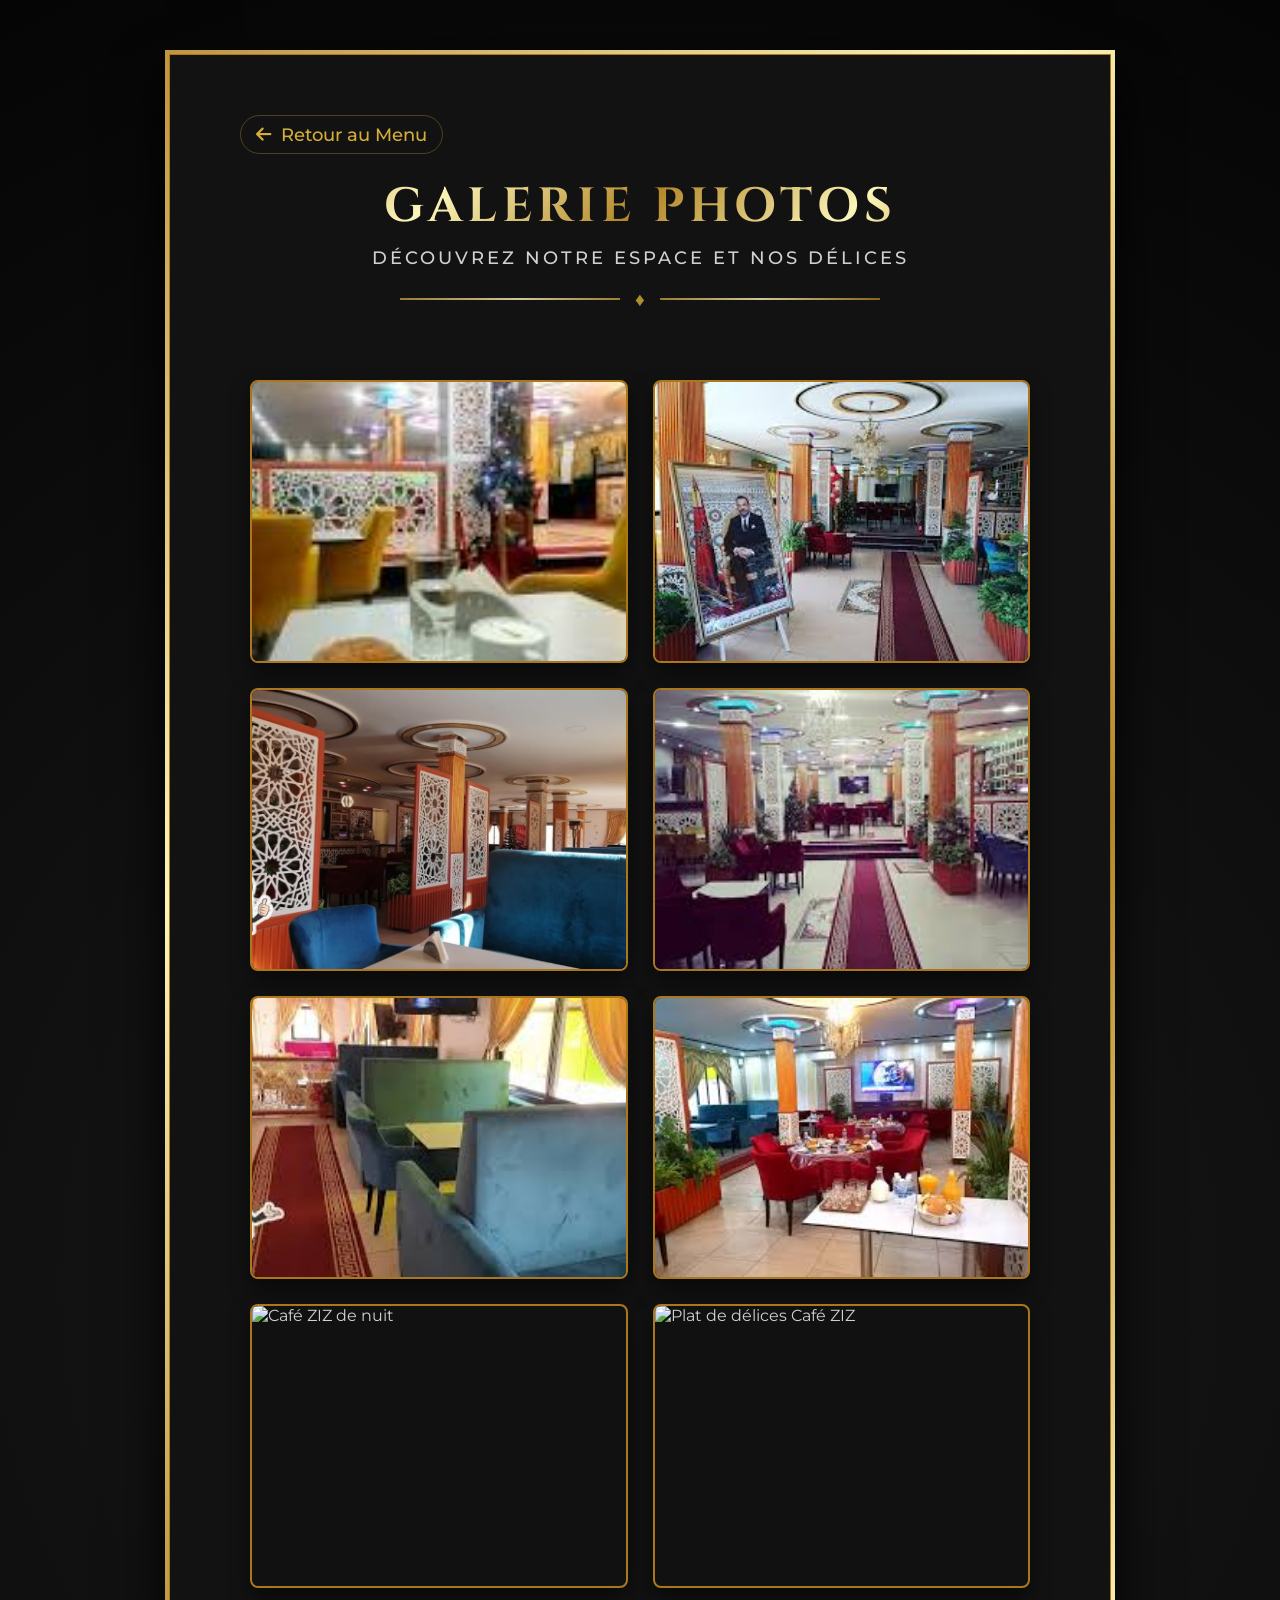
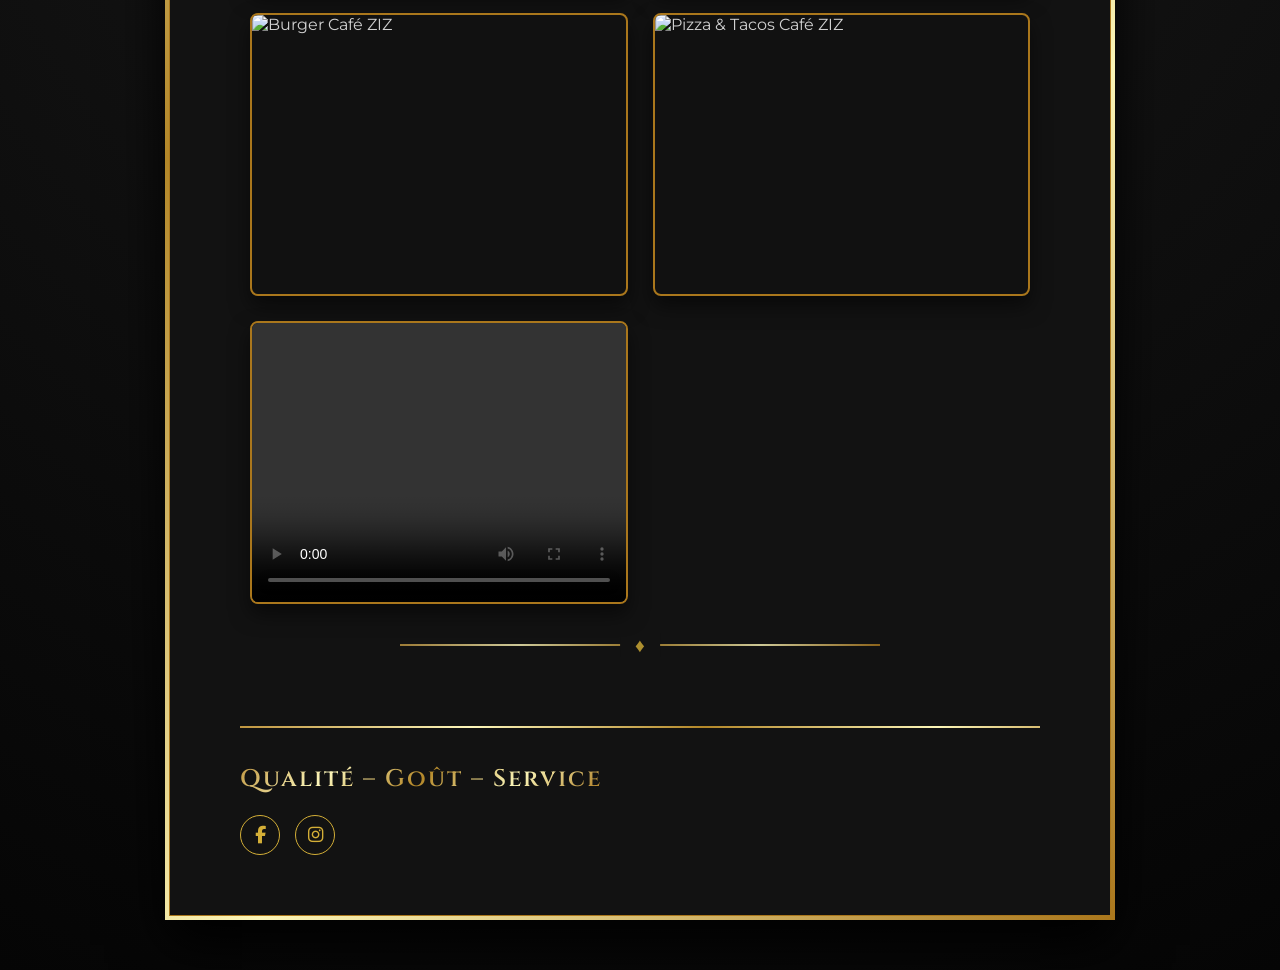
==== commit c17842b2: "Update galerie.html" ====
--- a/galerie.html
+++ b/galerie.html
@@ -42,16 +42,16 @@
                 </div>
                 <!-- Nouvelles photos de Facebook/Instagram -->
                 <div class="gallery-item">
-                    <img src="https://lh3.googleusercontent.com/gps-cs-s/AHVAweoNxLHYcgx1hzj46jsmkvnhsr-VAkMN4bJezgdVap1Wr3NnrfoCGLHvt9lrUhoif5vy9aZj2CBKVbX7vsvthm3c0YmHeY7kuM-_m4VFA2ZQ7hpc6B1k14rPy1wHjk3l5nMuJU4=s0" alt="Intérieur Café ZIZ">
+                    <img src="images.jfif" alt="Intérieur Café ZIZ">
                 </div>
                 <div class="gallery-item">
-                    <img src="https://lh3.googleusercontent.com/gps-cs-s/AHVAweohrsUHpkGdg99qLm7tJDV2gJdjYiMEwgmk7EJVuGLrkl1IlY-J0fF3HxlY49N3o5aMW80NBz_TSGRo-Cj8Q3ye0EUSnNTfJAF_bVQ7Pmgxc7juDaPUa6mEBIuyZ4WYv8A6s7l2Lw=s0" alt="Café ZIZ de nuit">
+                    <img src="images(4).jfif" alt="Café ZIZ de nuit">
                 </div>
                 <div class="gallery-item">
-                    <img src="https://lh3.googleusercontent.com/gps-cs-s/AHVAwerqPcXUmlLuP56XF5-hAqOZH_MOqp10pVddZRDMVcAmP2FxIqf2_sDqcezC5HSfTGcW2uetWe-hbIVQs5oNxzUNivAekTcsPZGCHCSLEwLRocZ8YfQFwuEAC9zWvs_8993w6Uo=s0" alt="Plat de délices Café ZIZ">
+                    <img src="images(3).jfif" alt="Plat de délices Café ZIZ">
                 </div>
                 <div class="gallery-item">
-                    <img src="https://lh3.googleusercontent.com/gps-cs-s/AHVAweqTDdI72V5xpfSEFdHW0OCeVmuXG_MmndRvJmgnpA6kptyGIpIEhq6FA2DhvEZTqHW-zFI_aHbUTIRbvl5GpefRxkh-2f9QgcitPclg063tF8QLgwKr2r1g436xzqVhYNS43TLT=s0" alt="Burger Café ZIZ">
+                    <img src="images(2).jfif" alt="Burger Café ZIZ">
                 </div>
                 <div class="gallery-item">
                     <img src="https://lh3.googleusercontent.com/gps-cs-s/AHVAweots5VA2mmfvfKoRhsH7SCkhl7aC6pfZ7XgMldYOciRiDbuRqNXwTqY1IxlXIbH4WDxW-yd3jIkeTim8IRrinfquZ7zftHzJje9qfhjsOaen5wNLYrYQIeo10vks-vDa_x7sTk=s0" alt="Pizza & Tacos Café ZIZ">
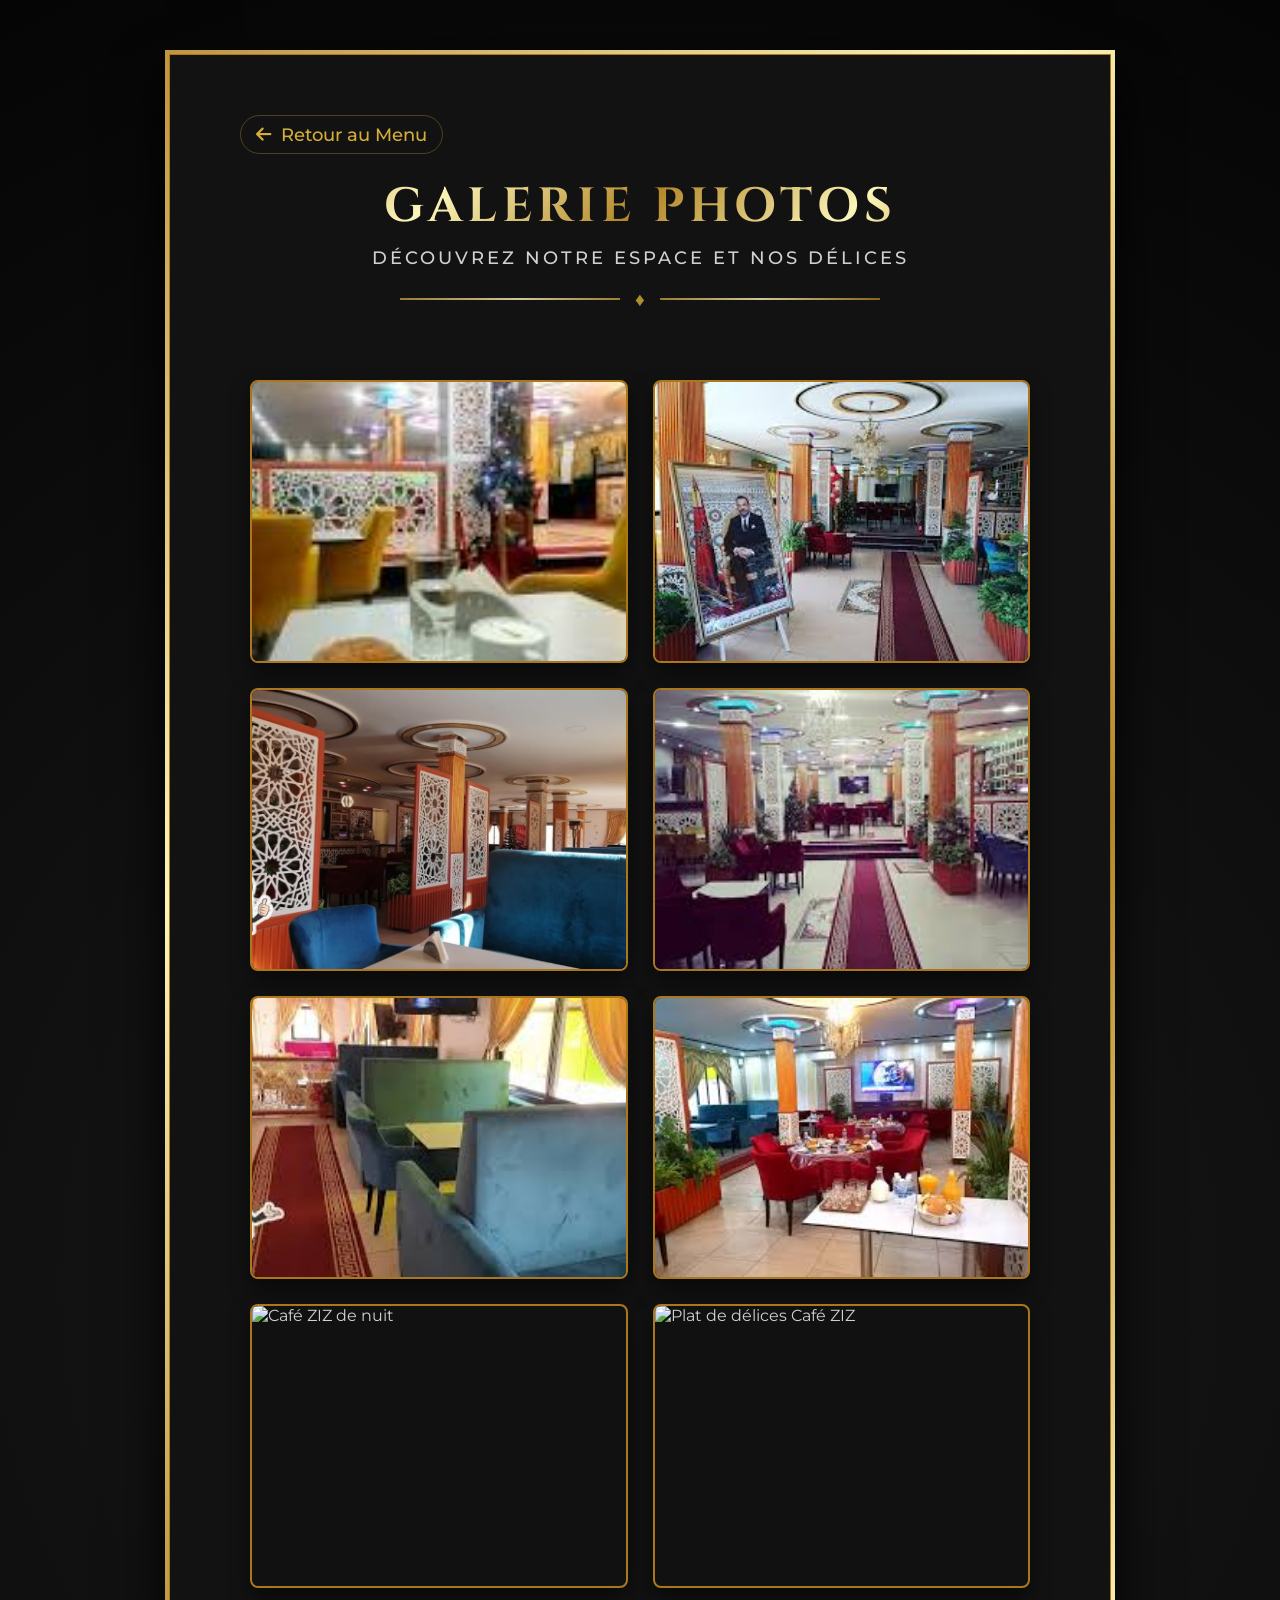
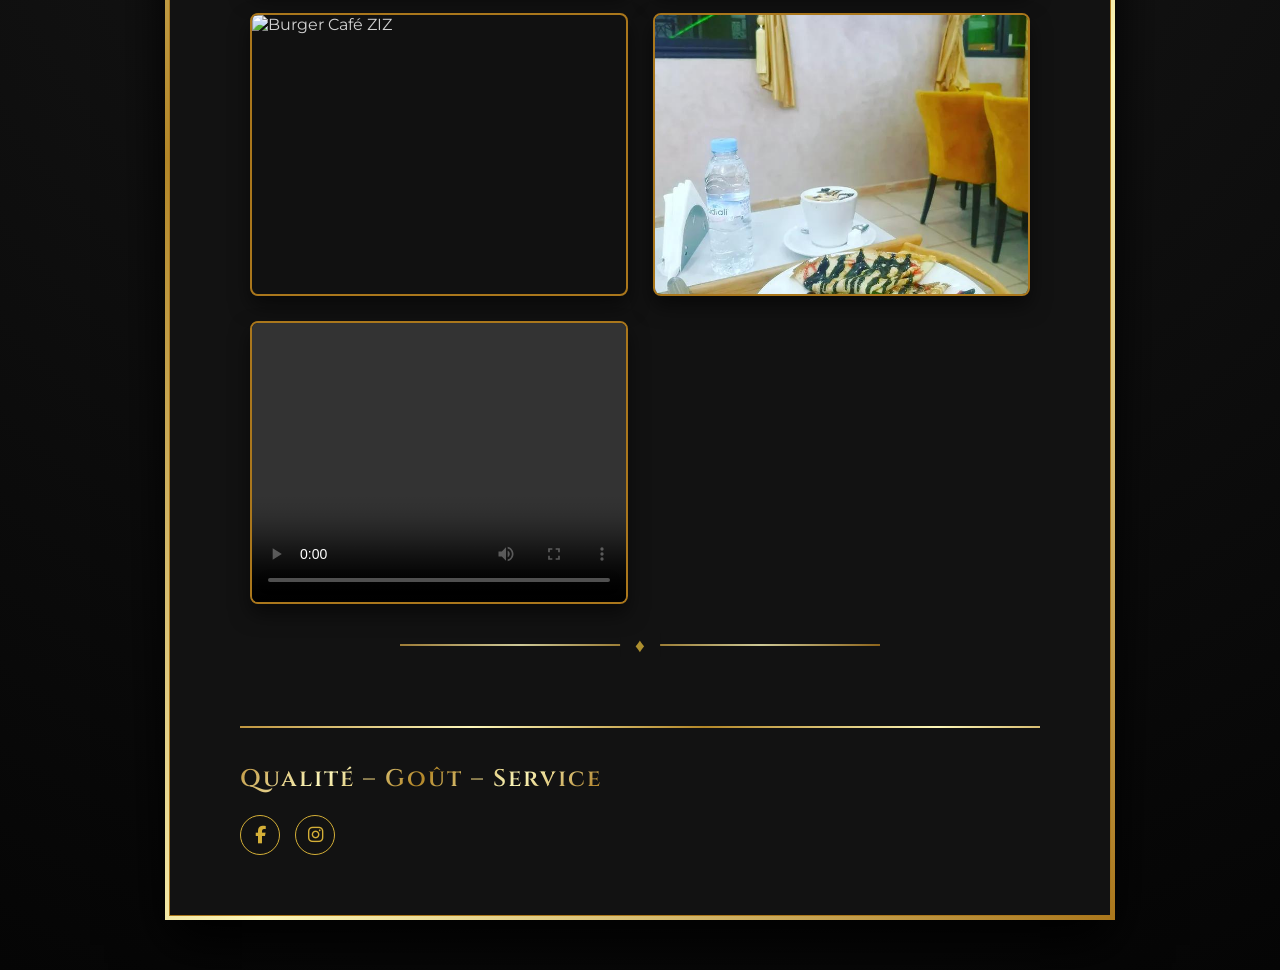
==== commit 60cb80ed: "Update galerie.html" ====
--- a/galerie.html
+++ b/galerie.html
@@ -54,7 +54,7 @@
                     <img src="images(2).jfif" alt="Burger Café ZIZ">
                 </div>
                 <div class="gallery-item">
-                    <img src="https://lh3.googleusercontent.com/gps-cs-s/AHVAweots5VA2mmfvfKoRhsH7SCkhl7aC6pfZ7XgMldYOciRiDbuRqNXwTqY1IxlXIbH4WDxW-yd3jIkeTim8IRrinfquZ7zftHzJje9qfhjsOaen5wNLYrYQIeo10vks-vDa_x7sTk=s0" alt="Pizza & Tacos Café ZIZ">
+                    <img src="WhatsApp Image 2026-05-04 at 14.59.00.jpeg" alt="Pizza & Tacos Café ZIZ">
                 </div>
                 <!-- Vidéo WhatsApp -->
                 <div class="gallery-item">
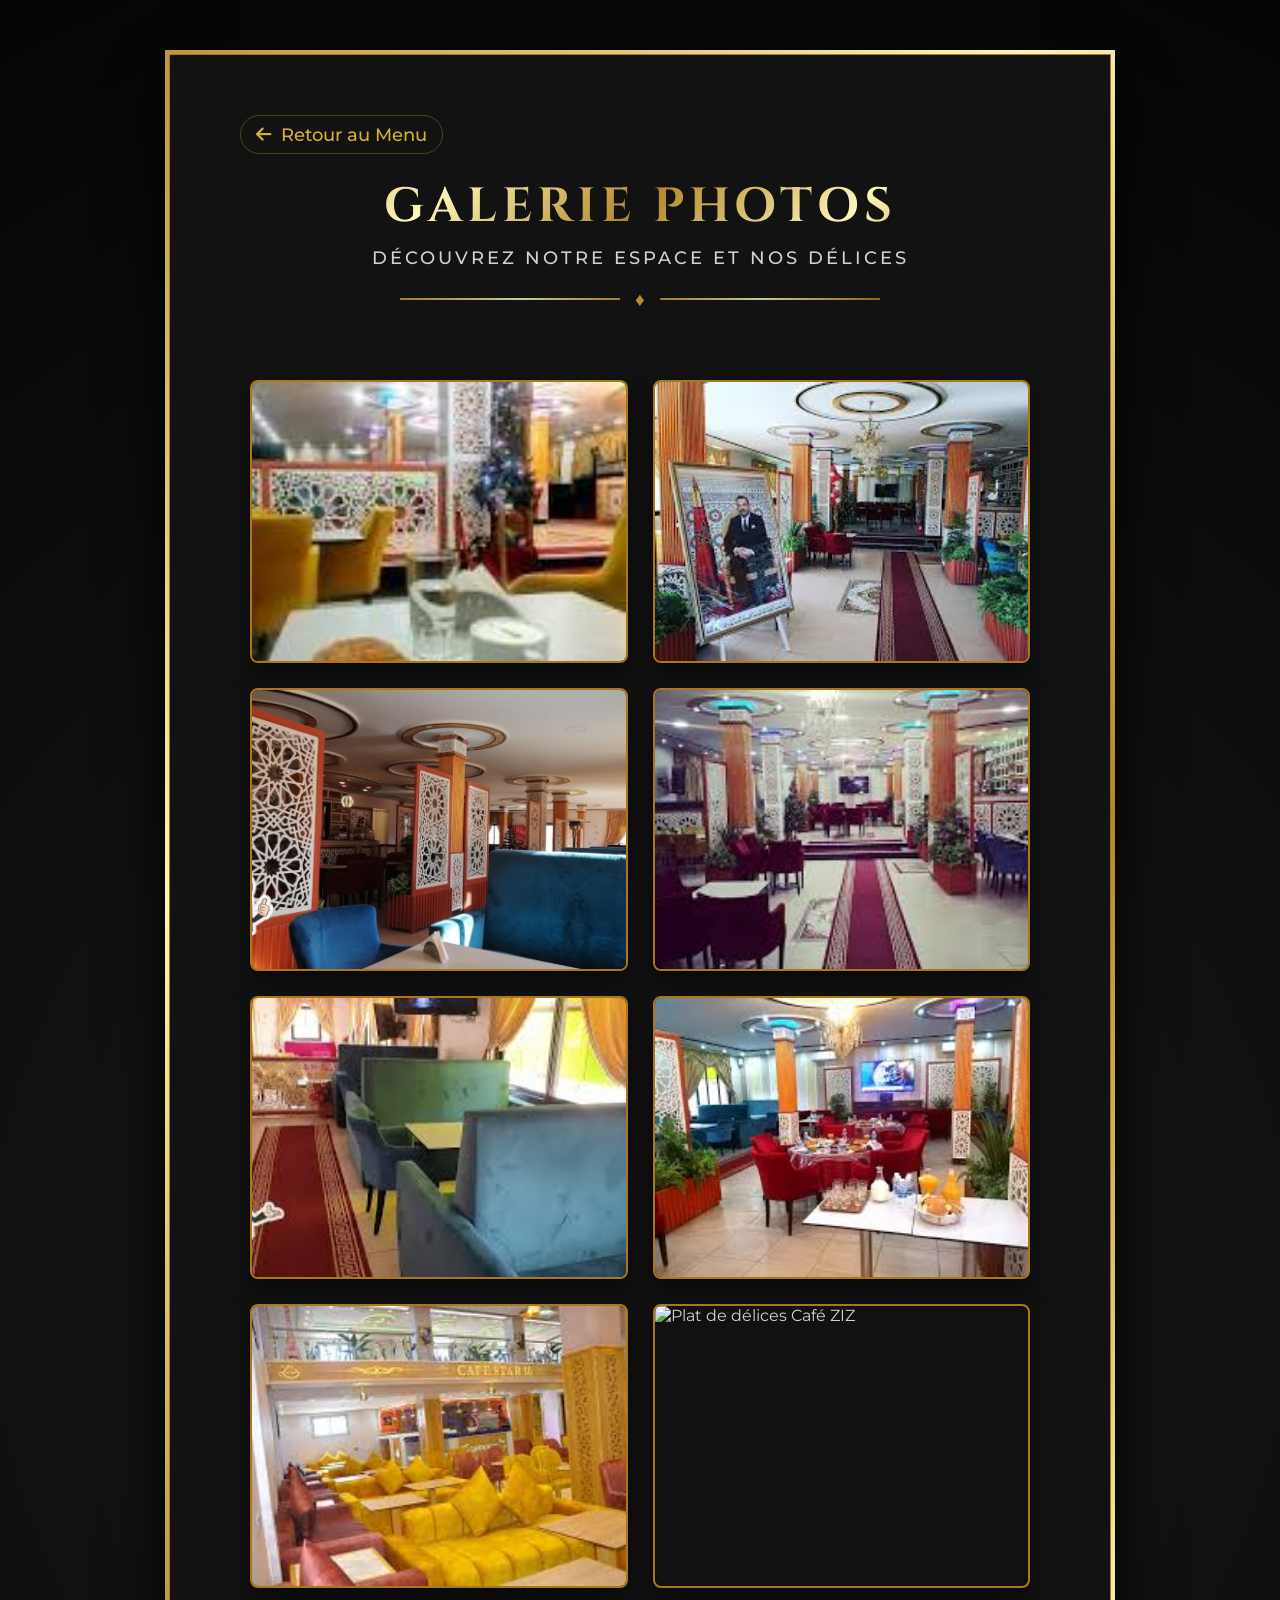
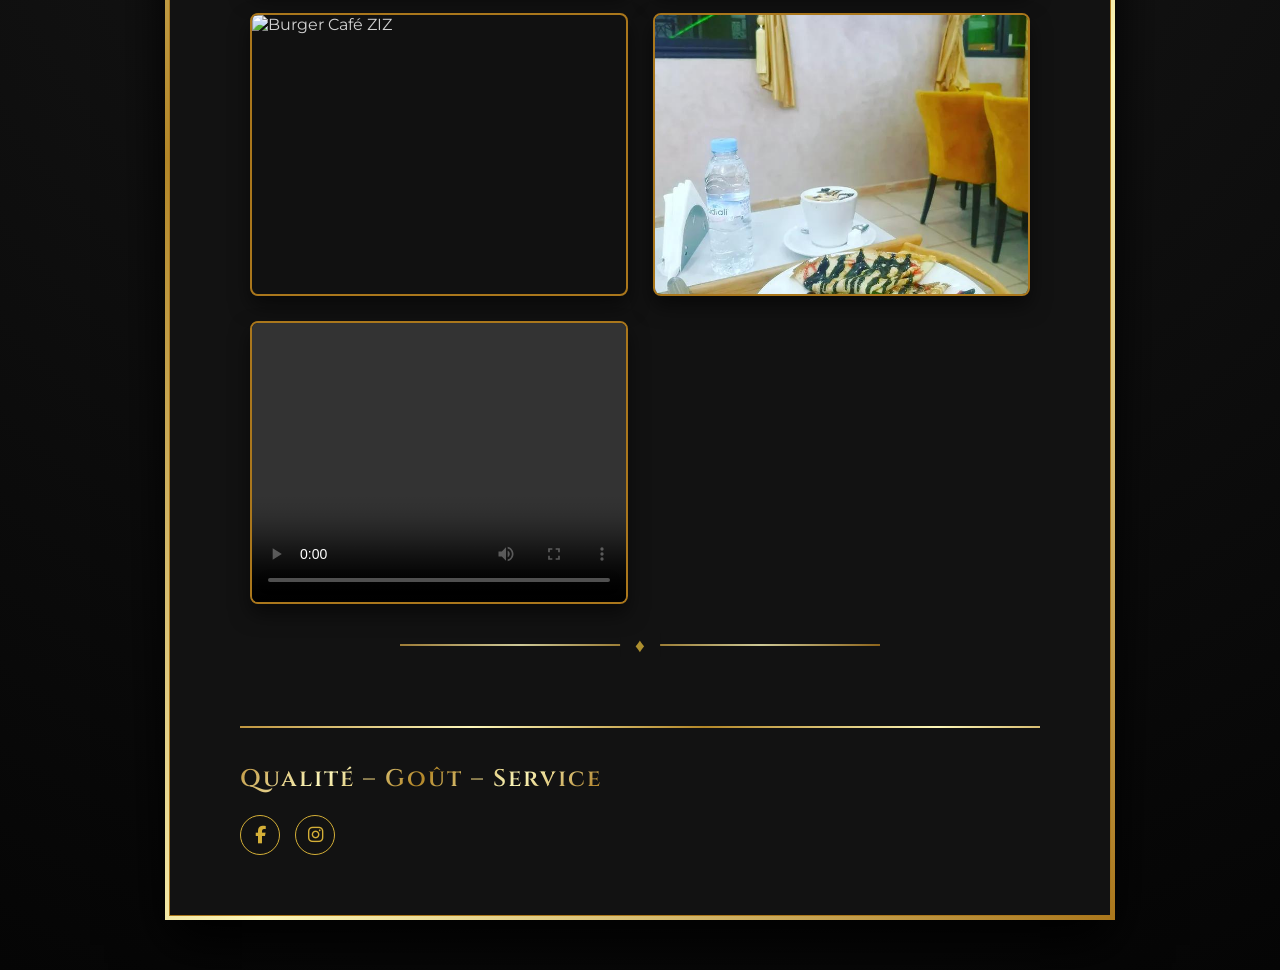
==== commit 6f55792a: "Update galerie.html" ====
--- a/galerie.html
+++ b/galerie.html
@@ -45,7 +45,7 @@
                     <img src="images.jfif" alt="Intérieur Café ZIZ">
                 </div>
                 <div class="gallery-item">
-                    <img src="images(4).jfif" alt="Café ZIZ de nuit">
+                    <img src="images (4).jfif" alt="Café ZIZ de nuit">
                 </div>
                 <div class="gallery-item">
                     <img src="images(3).jfif" alt="Plat de délices Café ZIZ">
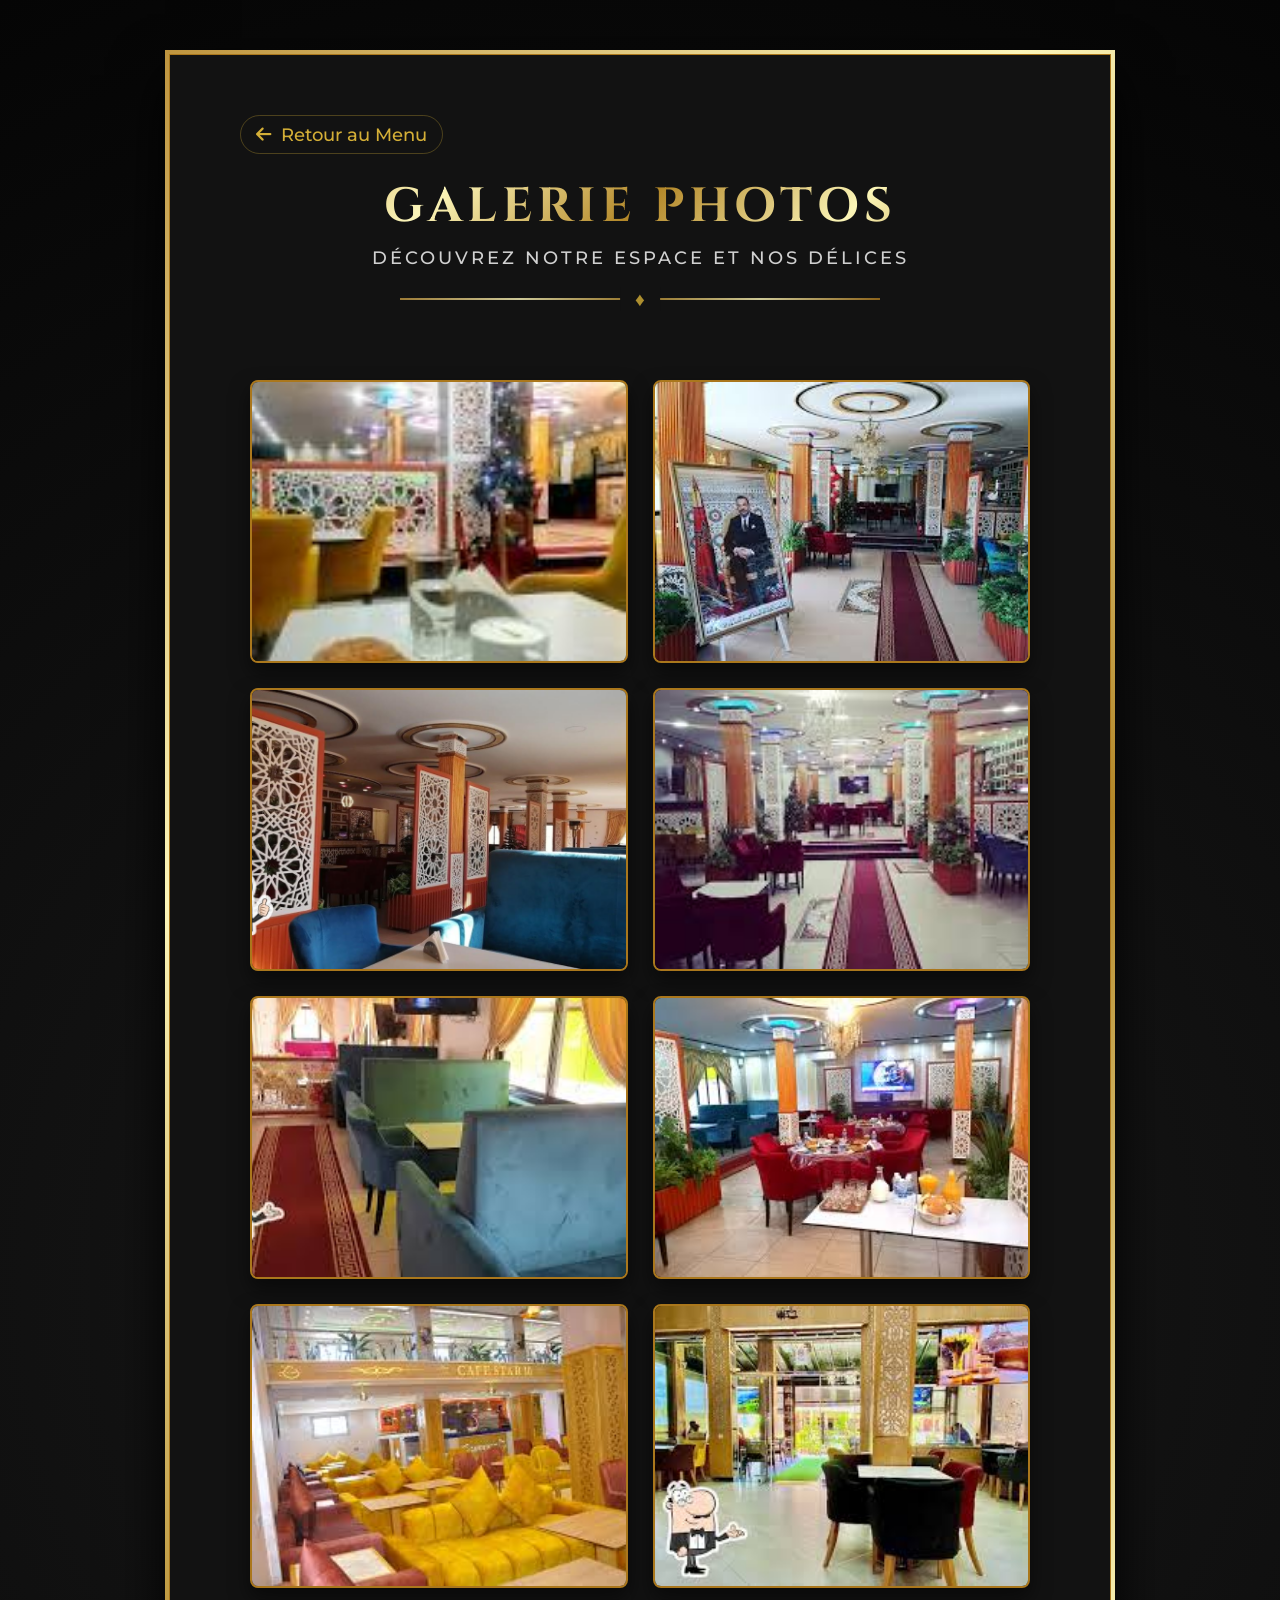
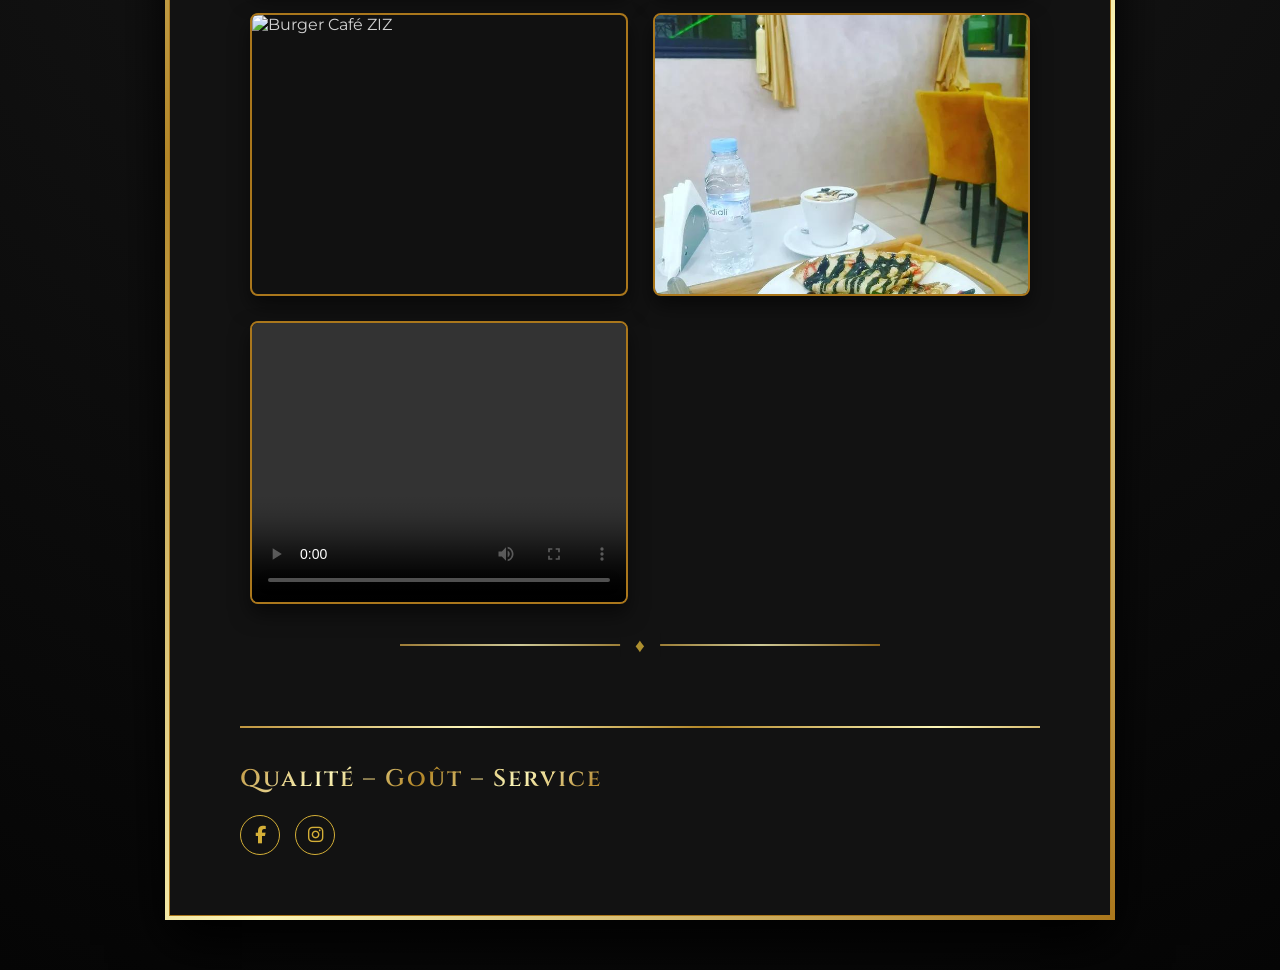
==== commit 19d034dc: "Update galerie.html" ====
--- a/galerie.html
+++ b/galerie.html
@@ -48,7 +48,7 @@
                     <img src="images (4).jfif" alt="Café ZIZ de nuit">
                 </div>
                 <div class="gallery-item">
-                    <img src="images(3).jfif" alt="Plat de délices Café ZIZ">
+                    <img src="images (3).jfif" alt="Plat de délices Café ZIZ">
                 </div>
                 <div class="gallery-item">
                     <img src="images(2).jfif" alt="Burger Café ZIZ">
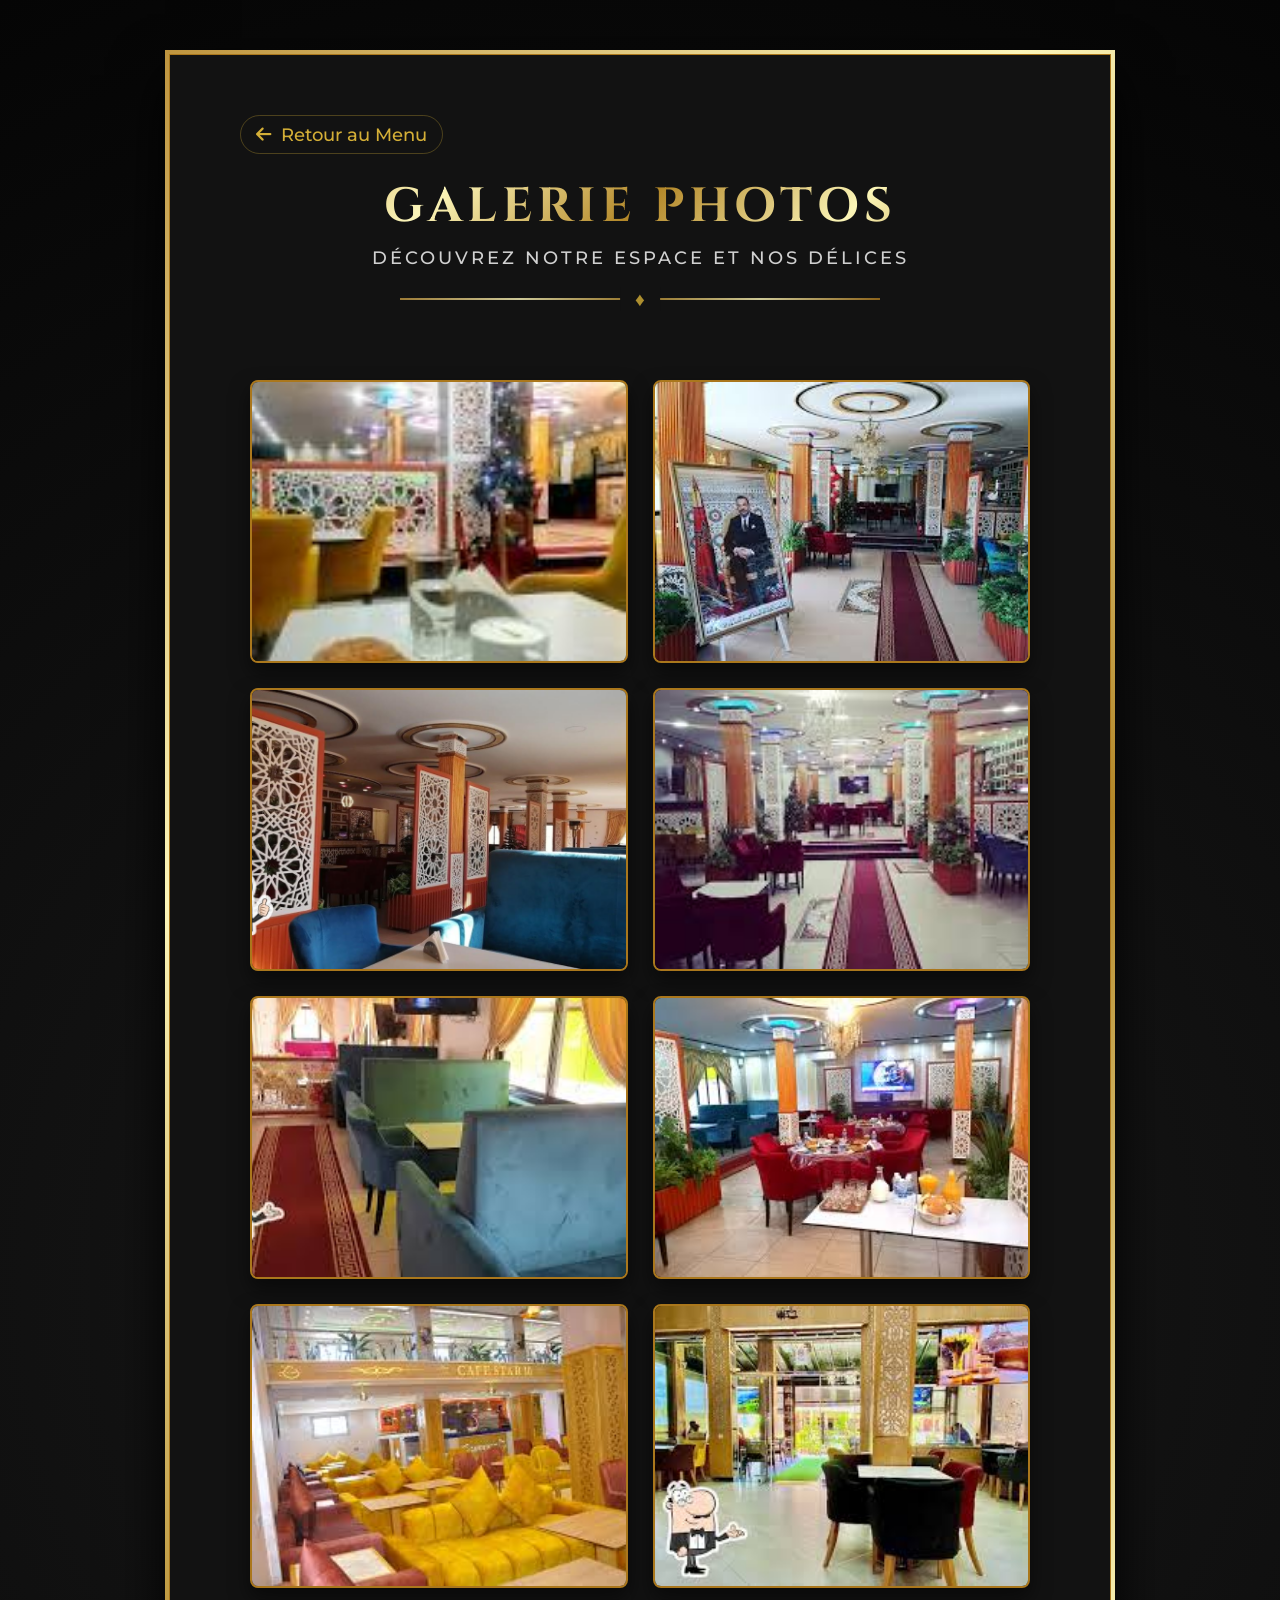
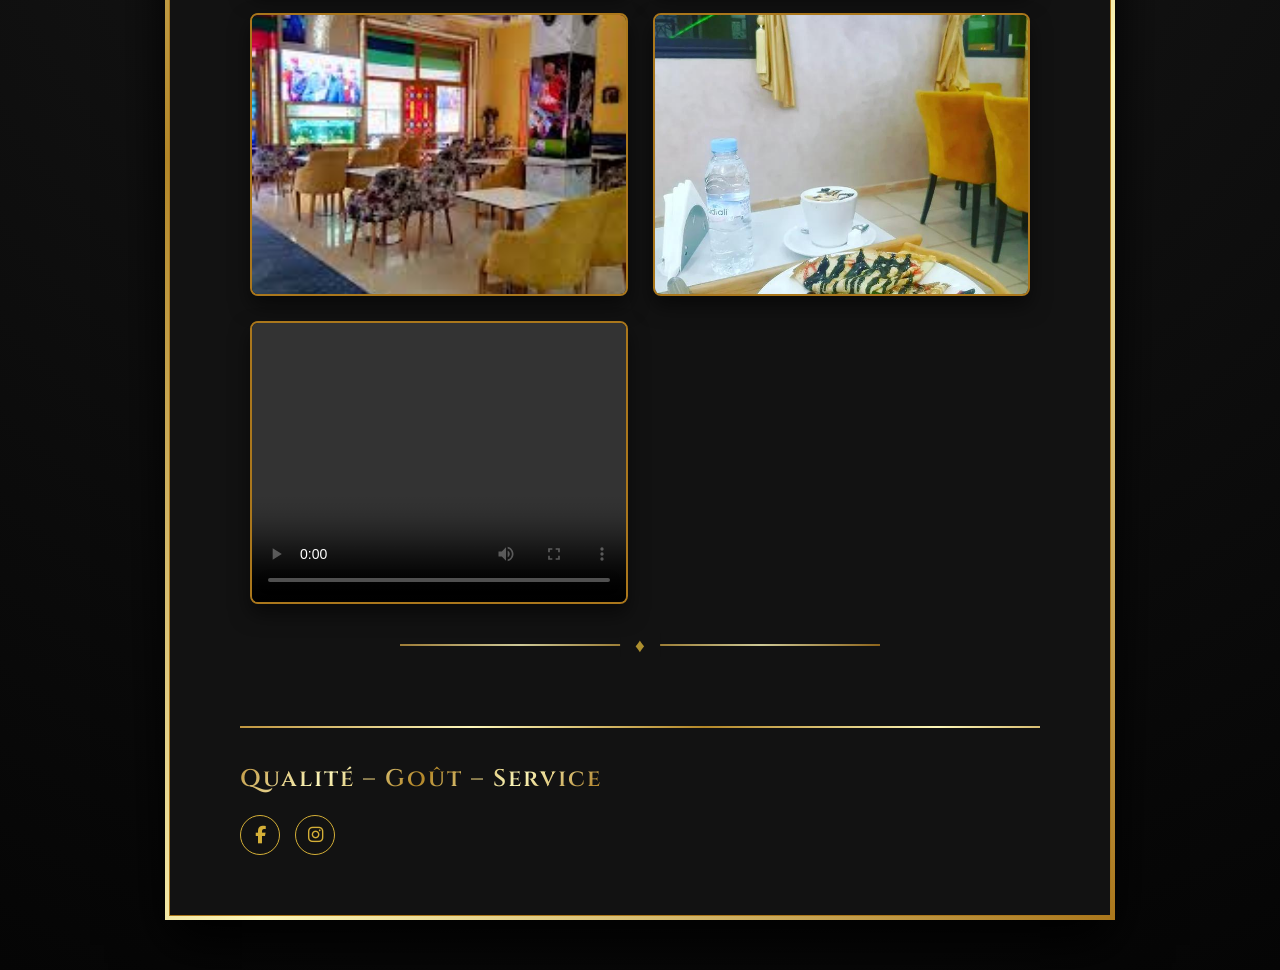
==== commit 7dc537c0: "Update galerie.html" ====
--- a/galerie.html
+++ b/galerie.html
@@ -51,7 +51,7 @@
                     <img src="images (3).jfif" alt="Plat de délices Café ZIZ">
                 </div>
                 <div class="gallery-item">
-                    <img src="images(2).jfif" alt="Burger Café ZIZ">
+                    <img src="images (2).jfif" alt="Burger Café ZIZ">
                 </div>
                 <div class="gallery-item">
                     <img src="WhatsApp Image 2026-05-04 at 14.59.00.jpeg" alt="Pizza & Tacos Café ZIZ">
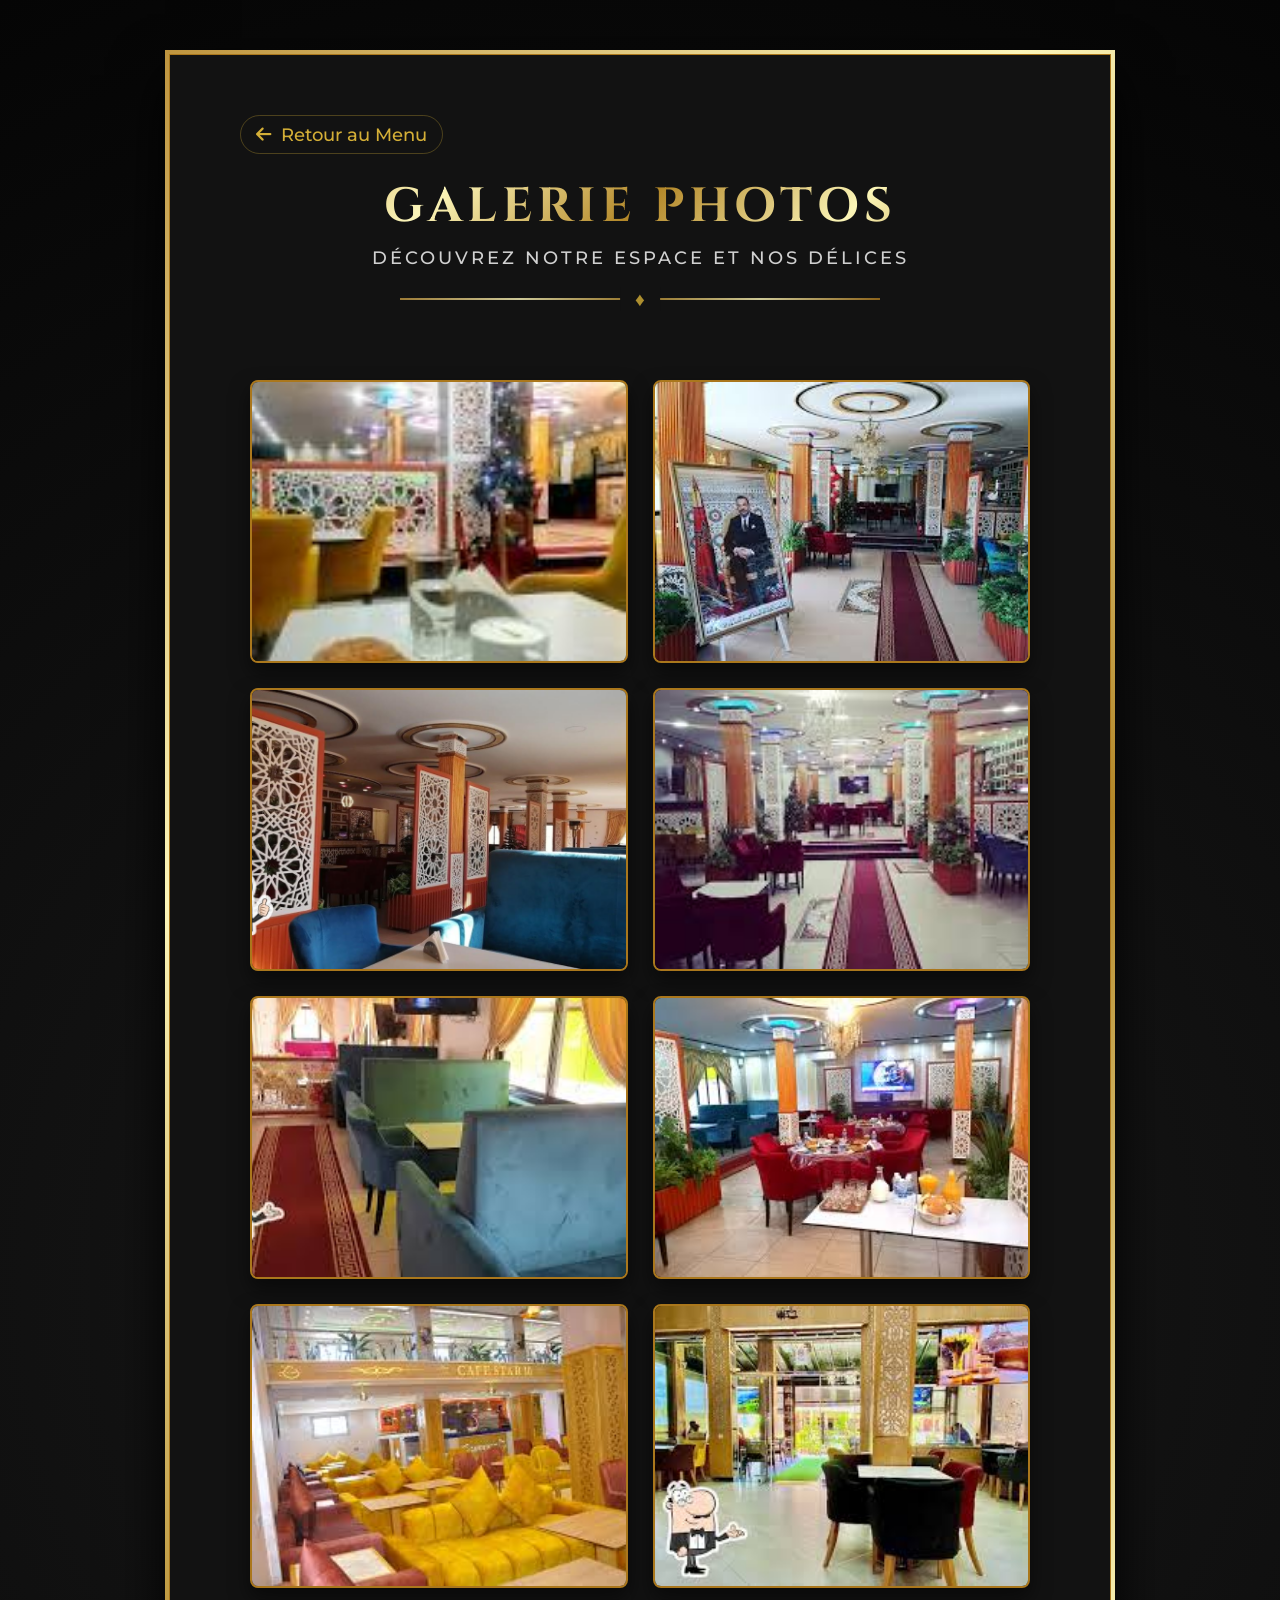
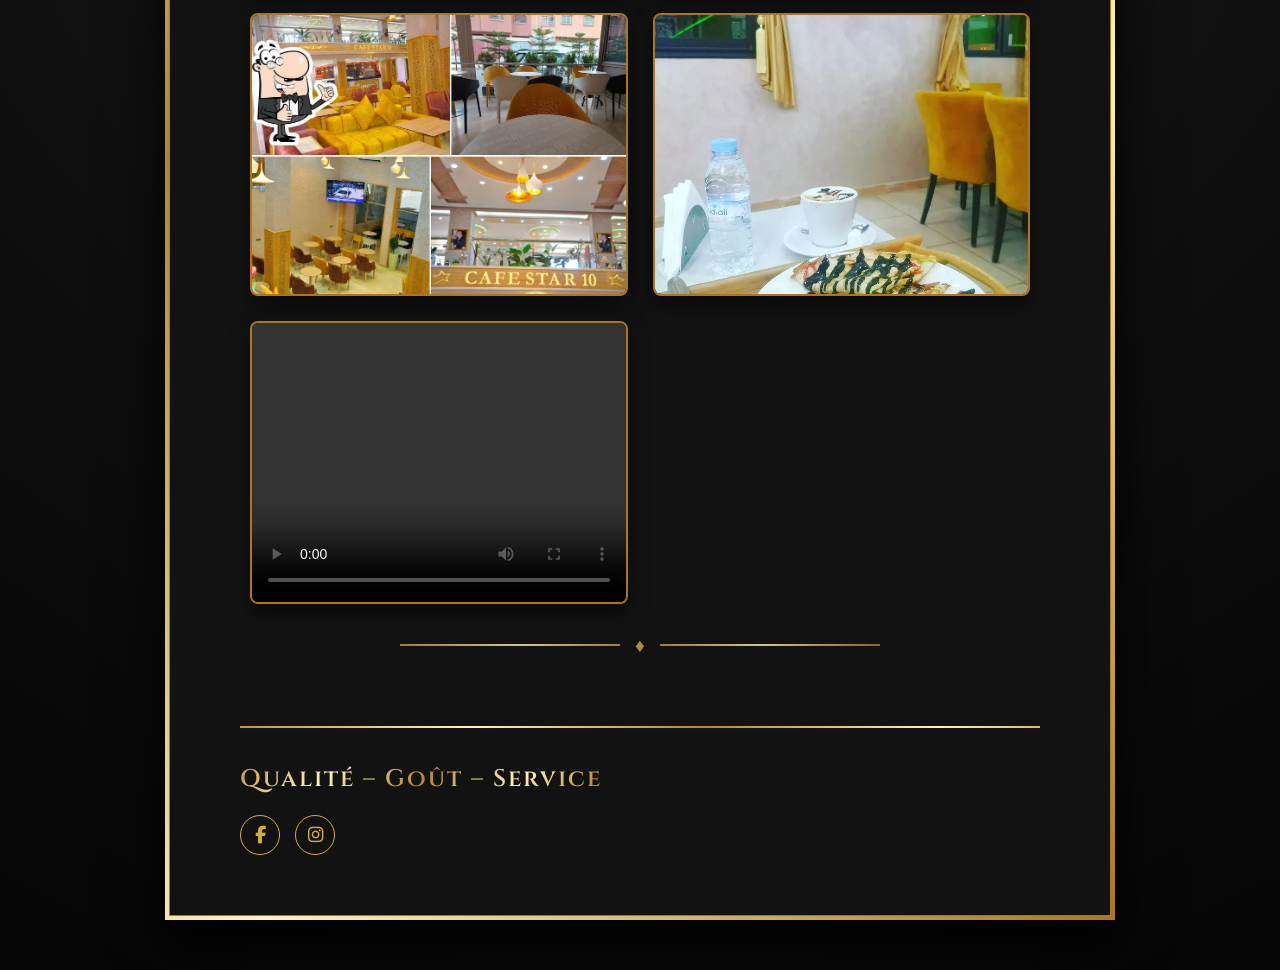
==== commit 3f7820ab: "Update galerie.html" ====
--- a/galerie.html
+++ b/galerie.html
@@ -51,7 +51,7 @@
                     <img src="images (3).jfif" alt="Plat de délices Café ZIZ">
                 </div>
                 <div class="gallery-item">
-                    <img src="images (2).jfif" alt="Burger Café ZIZ">
+                    <img src="c818-Restaurant-CAFE-STAR-10-photo.jpg" alt="Burger Café ZIZ">
                 </div>
                 <div class="gallery-item">
                     <img src="WhatsApp Image 2026-05-04 at 14.59.00.jpeg" alt="Pizza & Tacos Café ZIZ">
